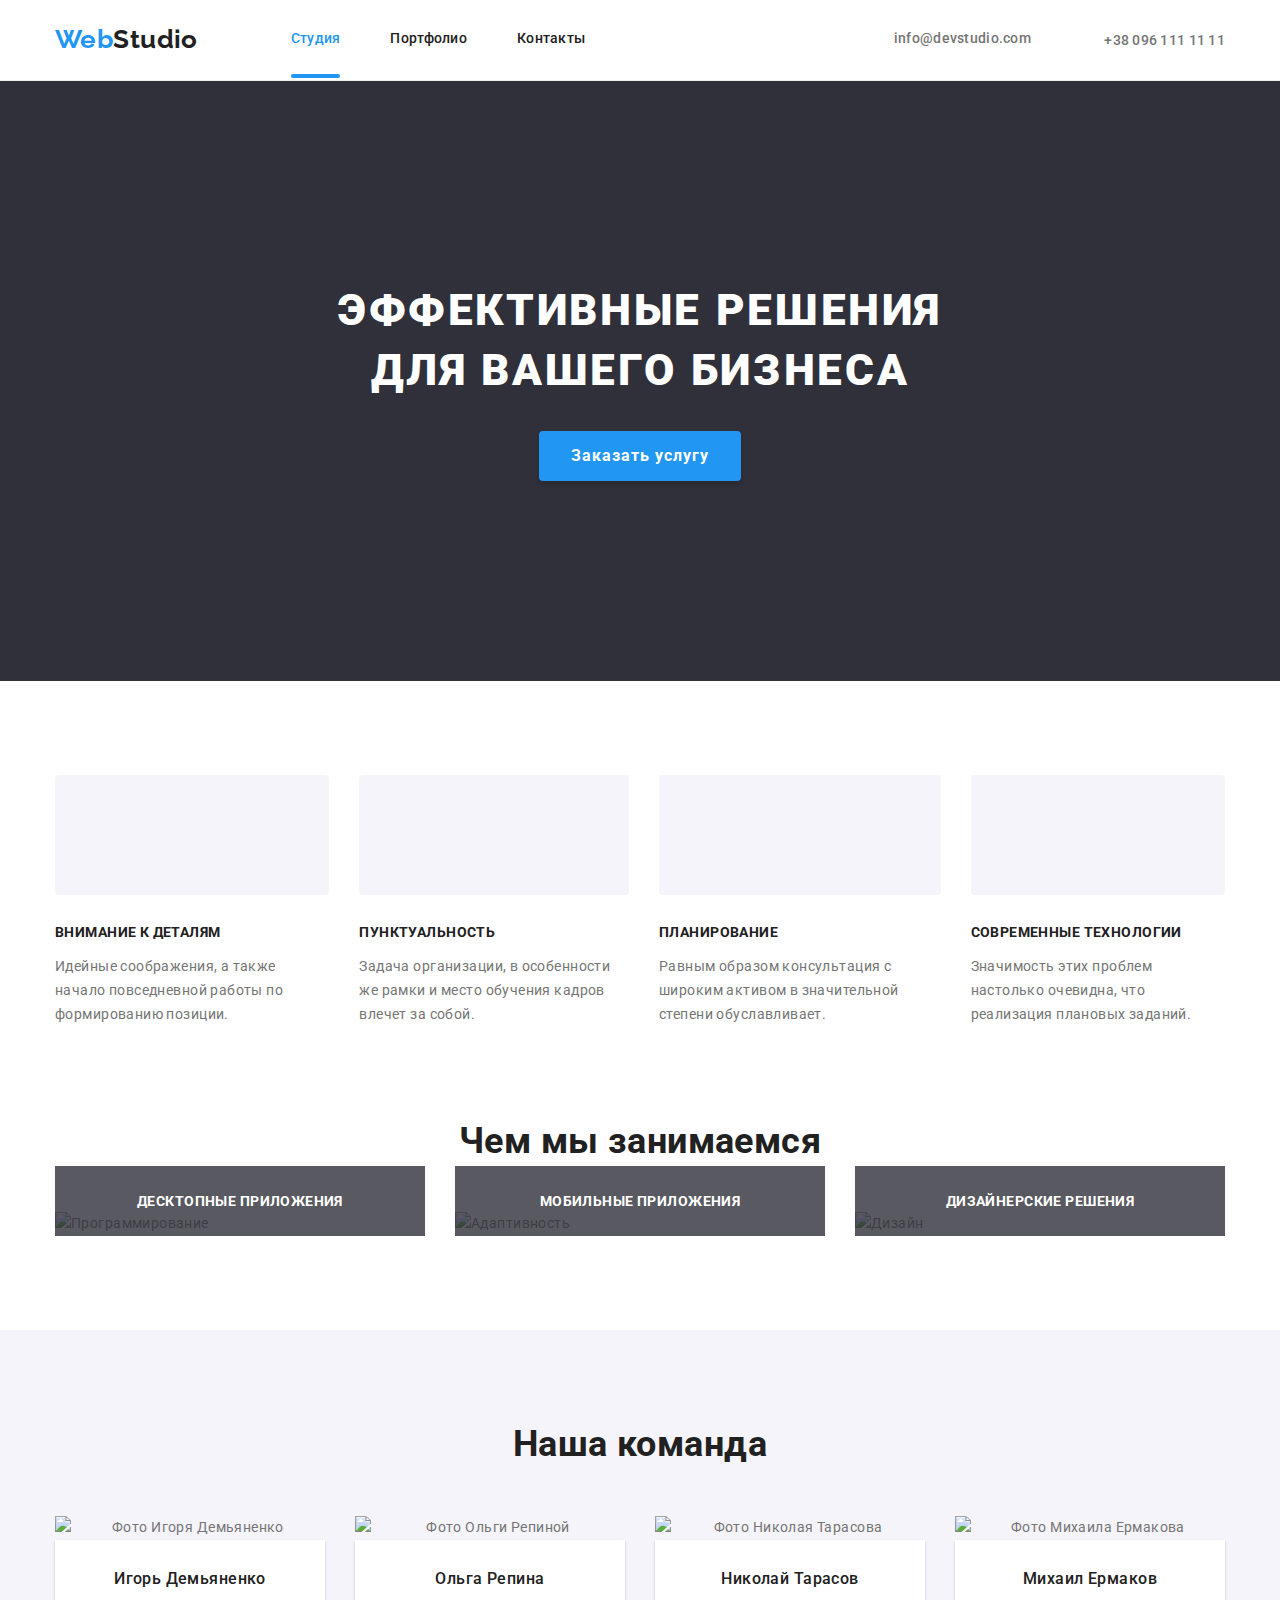
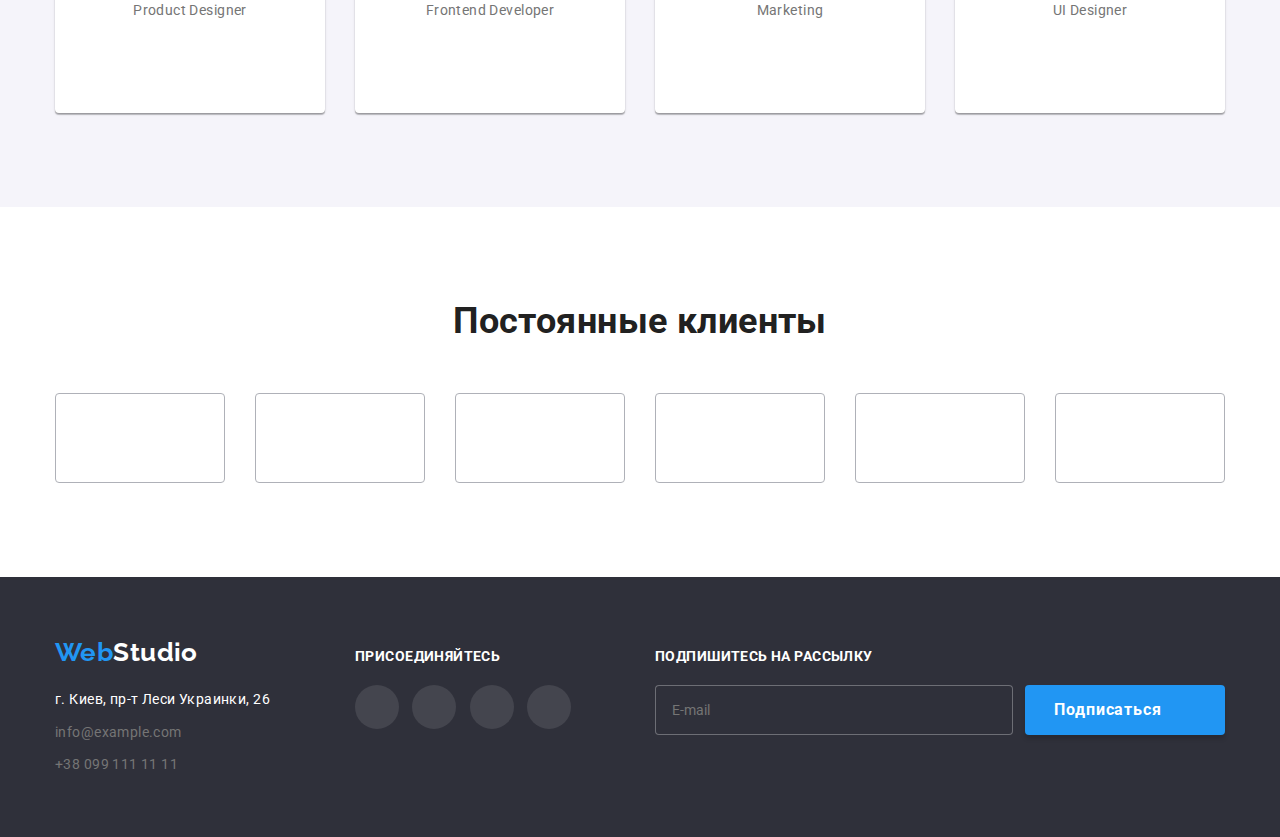
==== index.html @ 16c2816e "Чистит маржин особенностей" ====
<!DOCTYPE html>
<html lang="ru">
<head>
    <meta charset="UTF-8">
    <meta http-equiv="X-UA-Compatible" content="IE=edge">
    <meta name="viewport" content="width=device-width, initial-scale=1.0">
    <link rel="preconnect" href="https://fonts.gstatic.com">
    <link href="https://fonts.googleapis.com/css2?family=Raleway:wght@700&family=Roboto:wght@400;500;700;900&display=swap"
        rel="stylesheet">
    <link rel="stylesheet" href="https://cdnjs.cloudflare.com/ajax/libs/modern-normalize/0.2.0/modern-normalize.css">
    <link rel="stylesheet" href="./css/main.min.css">
    <title>WebStudio</title>
</head>
<body>
    <header class="header">
        <div class="container header__container">
            <nav class="navigation">
                <a class="logo header__logo" href="./index.html" lang="en">Web<span class="header__logo--black">Studio</span></a>
                
                <ul class="list menu">
                    <li class="menu__item"><a class="link menu__link  menu__link--current" href="./index.html">Студия</a></li>
                    <li class="menu__item"><a class="link menu__link" href="./portfolio.html">Портфолио</a></li>
                    <li class="menu__item"><a class="link menu__link" href="">Контакты</a></li>
                </ul>
            </nav>
                <ul class="list contacts">
                    <li class="contacts__item"><a class="link" href="mailto:info@devstudio.com">
                        <svg class="contacts__icon" width="16px" height="12px">
                            <use href="./images/sprite.svg#icon-envelope"></use>
                        </svg>
                        info@devstudio.com</a> </li>
                    <li class="contacts__item"><a class="link" href="tel:+380961111111">
                        <svg class="contacts__icon" width="10px" height="16px">
                            <use href="./images/sprite.svg#icon-smartphone"></use>
                        </svg>
                        +38 096 111 11 11</a></li>
                </ul>
        </div>
    </header>
    <main>
            <section class="hero">
                <div class="container">
                    <div class="hero__content">
                <h1 class="hero__title">Эффективные решения для вашего бизнеса</h1>
                <button class="accent-button" type="button" data-modal-open>Заказать услугу</button>
            </div>
            </div>
            </section>
            <section class="section">
                <div class="container">
                <h2 class="visually-hidden">Особенности</h2>
                <ul class="list feature">
                    <li class="feature__item feature__item--antenna">
                        <h3 class="feature__title">Внимание к деталям</h3>
                        <p class="feature__text">Идейные соображения, а также начало повседневной работы по формированию позиции.</p>
                    </li>
                    <li class="feature__item feature__item--clock">
                        <h3 class="feature__title">Пунктуальность</h3>
                        <p class="feature__text">Задача организации, в особенности же рамки и место обучения кадров влечет за собой.</p>
                    </li>
                    <li class="feature__item feature__item--diagram">
                        <h3 class="feature__title">Планирование</h3>
                        <p class="feature__text">Равным образом консультация с широким активом в значительной степени обуславливает.</p>
                    </li>
                    <li class="feature__item feature__item--astronaut">
                        <h3 class="feature__title">Современные технологии</h3>
                        <p class="feature__text">Значимость этих проблем настолько очевидна, что реализация плановых заданий.</p>
                    </li>
                </ul>
            </div>
            </section>
        
        <section class="section about-section"> 
            <div class="container">  
            <h2 class="section__title">Чем мы занимаемся</h2>
            <ul class="list about">
                <li class="about__item"><img src="./images/box1.jpg" alt="Программирование" width="370">
                <p class="about__description">десктопные приложения</p>
                </li>
                <li class="about__item"><img src="./images/box2.jpg" alt="Адаптивность" width="370">
                <p class="about__description">мобильные приложения</p>
                </li>
                <li class="about__item"><img src="./images/box3.jpg" alt="Дизайн" width="370">
                <p class="about__description">дизайнерские решения</p>
                </li>
            </ul>
        </div>
        </section>

        <section class="section team-section">
            <div class="container">
            <h2 class="section__title">Наша команда</h2>
            <ul class="list card-set">
                <li class="card-set__item">
                    <img src="./images/team/team1.jpg" alt="Фото Игоря Демьяненко" width="270">
                    <div class="teammate">
                        <h3 class="teammate__name">Игорь Демьяненко</h3>
                        <p class="teammate__pos" lang="en">Product Designer</p>
                        <ul class="list team-social">
                            <li class="team-social__item"><a class="team-social__link" href="" target="_blank" rel="noopener noreferrer">
                                    <svg class="team-social__icon">
                                        <use href="./images/sprite.svg#icon-instagram"></use>
                                    </svg>
                                </a></li>
                            <li class="team-social__item"><a class="team-social__link" href="" target="_blank" rel="noopener noreferrer">
                                    <svg class="team-social__icon">
                                        <use href="./images/sprite.svg#icon-twitter"></use>
                                    </svg>
                                </a></li>
                            <li class="team-social__item"><a class="team-social__link" href="" target="_blank" rel="noopener noreferrer">
                                    <svg class="team-social__icon">
                                        <use href="./images/sprite.svg#icon-facebook"></use>
                                    </svg>
                                </a></li>
                            <li class="team-social__item"><a class="team-social__link" href="" target="_blank" rel="noopener noreferrer">
                                    <svg class="team-social__icon">
                                        <use href="./images/sprite.svg#icon-linkedin"></use>
                                    </svg>
                                </a></li>
                        </ul>
                    </div>
                    
                
                </li>
                <li class="card-set__item">
                    <img src="./images/team/team2.jpg" alt="Фото Ольги Репиной" width="270">
                    <div class="teammate">
                        
                        <h3 class="teammate__name">Ольга Репина</h3>
                        <p class="teammate__pos" lang="en">Frontend Developer</p>
                        <ul class="list team-social">
                            <li class="team-social__item"><a class="team-social__link" href="" target="_blank" rel="noopener noreferrer">
                                    <svg class="team-social__icon">
                                        <use href="./images/sprite.svg#icon-instagram"></use>
                                    </svg>
                                </a></li>
                            <li class="team-social__item"><a class="team-social__link" href="" target="_blank" rel="noopener noreferrer">
                                    <svg class="team-social__icon">
                                        <use href="./images/sprite.svg#icon-twitter"></use>
                                    </svg>
                                </a></li>
                            <li class="team-social__item"><a class="team-social__link" href="" target="_blank" rel="noopener noreferrer">
                                    <svg class="team-social__icon">
                                        <use href="./images/sprite.svg#icon-facebook"></use>
                                    </svg>
                                </a></li>
                            <li class="team-social__item"><a class="team-social__link" href="" target="_blank" rel="noopener noreferrer">
                                    <svg class="team-social__icon">
                                        <use href="./images/sprite.svg#icon-linkedin"></use>
                                    </svg>
                                </a></li>
                        </ul>
                    </div>
                    
                </li>
                <li class="card-set__item">
                    <img src="./images/team/team3.jpg" alt="Фото Николая Тарасова" width="270">
                    <div class="teammate">
                        
                        <h3 class="teammate__name">Николай Тарасов</h3>
                        <p class="teammate__pos" lang="en">Marketing</p>
                        <ul class="list team-social">
                            <li class="team-social__item"><a class="team-social__link" href="" target="_blank" rel="noopener noreferrer">
                                    <svg class="team-social__icon">
                                        <use href="./images/sprite.svg#icon-instagram"></use>
                                    </svg>
                                </a></li>
                            <li class="team-social__item"><a class="team-social__link" href="" target="_blank" rel="noopener noreferrer">
                                    <svg class="team-social__icon">
                                        <use href="./images/sprite.svg#icon-twitter"></use>
                                    </svg>
                                </a></li>
                            <li class="team-social__item"><a class="team-social__link" href="" target="_blank" rel="noopener noreferrer">
                                    <svg class="team-social__icon">
                                        <use href="./images/sprite.svg#icon-facebook"></use>
                                    </svg>
                                </a></li>
                            <li class="team-social__item"><a class="team-social__link" href="" target="_blank" rel="noopener noreferrer">
                                    <svg class="team-social__icon">
                                        <use href="./images/sprite.svg#icon-linkedin"></use>
                                    </svg>
                                </a></li>
                        </ul>
                    </div>
                    
                </li>
                <li class="card-set__item">
                    <img src="./images/team/team4.jpg" alt="Фото Михаила Ермакова" width="270">
                    <div class="teammate">
                        
                        <h3 class="teammate__name">Михаил Ермаков</h3>
                        <p class="teammate__pos" lang="en">UI Designer</p>
                        <ul class="list team-social">
                            <li class="team-social__item"><a class="team-social__link" href="" target="_blank" rel="noopener noreferrer">
                                    <svg class="team-social__icon">
                                        <use href="./images/sprite.svg#icon-instagram"></use>
                                    </svg>
                                </a></li>
                            <li class="team-social__item"><a class="team-social__link" href="" target="_blank" rel="noopener noreferrer">
                                    <svg class="team-social__icon">
                                        <use href="./images/sprite.svg#icon-twitter"></use>
                                    </svg>
                                </a></li>
                            <li class="team-social__item"><a class="team-social__link" href="" target="_blank" rel="noopener noreferrer">
                                    <svg class="team-social__icon">
                                        <use href="./images/sprite.svg#icon-facebook"></use>
                                    </svg>
                                </a></li>
                            <li class="team-social__item"><a class="team-social__link" href="" target="_blank" rel="noopener noreferrer">
                                    <svg class="team-social__icon">
                                        <use href="./images/sprite.svg#icon-linkedin"></use>
                                    </svg>
                                </a></li>
                        </ul>
                    </div>
                    
                </li>
            </ul>
        </div>
        </section>
        <section class="section">
            <div class="container">
                <h2 class="section__title">Постоянные клиенты</h2>
                <ul class="list company-icons">
                    <li class="company-icons__item">
                        <a href="" class="company-icons__link" target="_blank" rel="noopener noreferrer">
                            <svg class="company-icons__icon"  width="44px" height="49px">
                                <use href="./images/sprite.svg#icon-logo1"></use>
                            </svg>
                        </a>
                    </li>
                    <li class="company-icons__item">
                        <a href="" class="company-icons__link"  target="_blank" rel="noopener noreferrer">
                            <svg class="company-icons__icon" width="40px" height="52px">
                                <use href="./images/sprite.svg#icon-logo2"></use>
                            </svg>
                        </a>
                    </li>
                    <li class="company-icons__item">
                        <a href="" class="company-icons__link" target="_blank" rel="noopener noreferrer">
                            <svg class="company-icons__icon" width="41px" height="43px">
                                <use href="./images/sprite.svg#icon-logo3"></use>
                            </svg>
                        </a>
                    </li>
                    <li class="company-icons__item">
                        <a href="" class="company-icons__link" target="_blank" rel="noopener noreferrer">
                            <svg class="company-icons__icon" width="80px" height="42px">
                                <use href="./images/sprite.svg#icon-logo4"></use>
                            </svg>
                        </a>
                    </li>
                    <li class="company-icons__item">
                        <a href="" class="company-icons__link" target="_blank" rel="noopener noreferrer">
                            <svg class="company-icons__icon" width="59px" height="47px">
                                <use href="./images/sprite.svg#icon-logo5"></use>
                            </svg>
                        </a>
                    </li>
                    <li class="company-icons__item">
                        <a href="" class="company-icons__link" target="_blank" rel="noopener noreferrer">
                            <svg class="company-icons__icon" width="88px" height="45px">
                                <use href="./images/sprite.svg#icon-logo6"></use>
                            </svg>
                        </a>
                    </li>
                </ul>
            </div>
        </section>
    </main>
    <footer class="footer">
        <div class="container footer__container">
            <div class="address-container">
                <a class="logo address__logo" href="./index.html" lang="en">Web<span class="address__logo--white">Studio</span></a>
                 <address>
                    <ul class="list address">
                        <li class="address__item"><a class="link address__link--recolor" href="https://goo.gl/maps/52r2wXkoVwyXpcv99" target="_blank" rel="noopener noreferrer">г. Киев, пр-т Леси Украинки, 26</a></li>
                        <li class="address__item"><a class="link" href="mailto:info@example.com">info@example.com</a></li>
                        <li class="address__item"><a class="link" href="tel:+380991111111">+38 099 111 11 11</a></li>
                     </ul>
                </address>
            </div>
            <div class="social-container">
                <strong class="footer__strong">присоединяйтесь</strong>
                    <ul class="list social">
                        <li class="social__item"><a class="link social__link" href="" target="_blank" rel="noopener noreferrer">
                            <svg class="social__icon" width="20px" height="20px">
                                <use href="./images/sprite.svg#icon-instagram"></use>
                            </svg>
                        </a></li>
                        <li class="social__item"><a class="link social__link" href="" target="_blank" rel="noopener noreferrer">
                            <svg class="social__icon" width="20px" height="20px">
                                <use href="./images/sprite.svg#icon-twitter"></use>
                            </svg>
                        </a></li>
                        <li class="social__item"><a class="link social__link" href="" target="_blank" rel="noopener noreferrer">
                            <svg class="social__icon" width="20px" height="20px">
                                <use href="./images/sprite.svg#icon-facebook"></use>
                            </svg>
                        </a></li>
                        <li class="social__item"><a class="link social__link" href="" target="_blank" rel="noopener noreferrer">
                            <svg class="social__icon" width="20px" height="20px">
                                <use href="./images/sprite.svg#icon-linkedin"></use>
                            </svg>
                        </a></li>
                    </ul>
            </div>
            <div class="form-container">
                <strong class="footer__strong">Подпишитесь на рассылку</strong>
                <form class="footer-form">
                <input class="footer-form__input" type="email" placeholder="E-mail">
                <button type="submit" class="accent-button footer-form__button">Подписаться
                    <svg class="footer-form__icon" width="24px" height="24px">
                        <use href="./images/sprite.svg#icon-send"></use>
                    </svg>
                </button>
            </form>
            </div>
        </div>
    </footer>
    <div class="backdrop is-hidden" data-modal>
        <div class="modal">
        <button class="modal__btn-close" type="button" data-modal-close>
            <svg width="11px" height="11px">
                <use href="./images/sprite.svg#icon-close-modal"></use>
            </svg>
        </button>

        <h2 class="modal__title">Оставьте свои данные, мы вам перезвоним</h2>
        
        <form class="modal-form">
            <label class="modal-form__label" for="user-name">Имя</label>
            <div class="form-field">
            <input class="form-field__input" type="text" id="user-name" autocomplete="off">
            <svg class="form-field__icon">
                <use href="./images/sprite.svg#icon-input-name"></use>
            </svg>
            </div>

            <label class="modal-form__label" for="user-phone">Телефон</label>
            <div class="form-field">
                <input class="form-field__input" type="tel" id="user-phone" autocomplete="off">
                <svg class="form-field__icon">
                    <use href="./images/sprite.svg#icon-input-tel"></use>
                </svg>
            </div>

            <label class="modal-form__label" for="user-email">Почта</label>
            <div class="form-field">
                <input class="form-field__input" type="email" id="user-email" autocomplete="off">
                <svg class="form-field__icon">
                    <use href="./images/sprite.svg#icon-input-email"></use>
                </svg>
            </div>
            
            <label class="modal-form__label" for="comment">Комментарий</label>
            <textarea class="modal-form__comment" name="comment" id="comment" cols="50" rows="6" placeholder="Введите текст"></textarea>
           
            <label class="modal-form__checkbox-label" for="checkbox">
            <input class="modal-form__checkbox-input" type="checkbox" name="privacy" id="checkbox">
            <span class="modal-form__check-icon"></span>
            <span class="modal-form__text">Соглашаюсь с рассылкой и принимаю </span>
            <a class="modal-form__privacy" href="">Условия договора</a>
            </label>
            <button class="accent-button modal-button" type="submit">Отправить</button>
        </form>

        </div>
    </div>
    <script src="./js/modal.js"></script>
</body>
</html>
---- css/main.min.css ----
:root{--main-text-color: #757575;--black-text-color: #212121;--white-text-color: #ffffff;--accent-color: #2196f3;--gray-bgc: #f5f4fa;--dark-bgc: #2f303a;--link-icon: #afb1b8;--duration: 250ms;--cubic: cubic-bezier(0.4, 0, 0.2, 1)}.menu__item:not(:last-child),.contacts__item:not(:last-child){margin-right:50px}.menu__item,.contacts__item{font-weight:500;font-size:14px;line-height:1.14;letter-spacing:0.02em}html{box-sizing:border-box}*,*::after,*::before{box-sizing:inherit}body{font-family:'Roboto', sans-serif;font-size:14px;line-height:1.71;letter-spacing:0.03em;color:var(--main-text-color)}address{font-style:normal}img{display:block;max-width:100%;height:auto}button{cursor:pointer;background-color:var(--gray-bgc);color:var(--black-text-color)}.link{text-decoration:none;color:inherit;transition:color var(--duration) var(--cubic)}.link:hover,.link:focus{color:var(--accent-color)}.list{list-style:none;padding-left:0px;margin-top:0;margin-bottom:0}.visually-hidden{position:absolute !important;clip:rect(1px 1px 1px 1px);clip:rect(1px, 1px, 1px, 1px);padding:0 !important;border:0 !important;height:1px !important;width:1px !important;overflow:hidden}.container{width:1200px;padding-left:15px;padding-right:15px;margin-left:auto;margin-right:auto}.accent-button{padding:10px 32px;box-shadow:0px 4px 4px rgba(0,0,0,0.15);border-radius:4px;font-weight:700;font-size:16px;line-height:1.87;text-align:center;letter-spacing:0.06em;background-color:var(--accent-color);color:var(--white-text-color);border:none}.logo{font-family:Raleway;font-weight:700;font-size:26px;line-height:1.19;text-decoration:none;color:var(--accent-color)}.navigation{display:flex;align-items:center;margin-right:auto}.menu{display:inline-flex}.menu__item{color:var(--black-text-color)}.menu__link{padding:32px 0}.menu__link--current{color:var(--accent-color);position:relative}.menu__link--current::after{content:'';position:absolute;display:block;height:4px;width:100%;background-color:var(--accent-color);border-radius:2px;left:0;bottom:0}.contacts{display:flex;justify-content:end;align-items:center}.contacts__icon{margin-right:10px;fill:currentColor}.contacts__item{color:var(--main-text-color)}.address-container{width:calc(100% / 4 - 15px);margin-right:30px}.address__logo{display:inline-block;margin-bottom:20px}.address__logo--white{color:var(--white-text-color)}.address__link--recolor{color:var(--white-text-color)}.address__item:not(:last-child){margin-bottom:9px}.social-container{width:calc(100% / 4 - 15px);margin-right:30px}.social__item{display:inline-block}.social__item+.social__item{margin-left:10px}.social__link{display:inline-flex;justify-content:center;align-items:center;width:44px;height:44px;background:rgba(255,255,255,0.1);border-radius:50%;transition:background-color var(--duration) var(--cubic)}.social__link:hover,.social__link:focus{background-color:var(--accent-color)}.social__icon{width:20px;height:20px;fill:var(--white-text-color)}.form-container{width:calc(50% - 15px)}.footer-form{display:flex}.footer-form__input{width:358px;padding:15px 16px;margin-right:12px;background-color:#2f303a;border:1px solid rgba(255,255,255,0.3);border-radius:4px;color:var(--white-text-color);transition:border-color var(--duration) var(--cubic),outline-color var(--duration) var(--cubic)}.footer-form__input:focus{border-color:var(--accent-color);outline-color:var(--accent-color)}.footer-form__button{display:flex;justify-content:center;align-items:center;width:200px;height:50px;padding:0}.footer-form__icon{width:24px;height:24px;fill:var(--white-text-color);margin-left:10px}.backdrop{position:fixed;background-color:rgba(0,0,0,0.2);left:0;top:0;width:100%;height:100%;opacity:1;transition:opacity var(--duration) var(--cubic)}.backdrop.is-hidden .modal{transform:translate(-50%, -50%) scale(1.1)}.is-hidden{opacity:0;pointer-events:none}.modal{display:flex;flex-direction:column;position:absolute;top:50%;left:50%;width:100%;max-width:528px;min-height:581px;background-color:var(--white-text-color);border-radius:4px;box-shadow:0px 1px 3px rgba(0,0,0,0.12),0px 1px 1px rgba(0,0,0,0.14),0px 2px 1px rgba(0,0,0,0.2);padding:40px;transform:translate(-50%, -50%) scale(1);transition:transform var(--duration) var(--cubic)}.modal__btn-close{position:absolute;top:8px;right:8px;display:flex;justify-content:center;align-items:center;width:30px;height:30px;border:1px solid rgba(0,0,0,0.1);border-radius:50%;background-color:var(--white-text-color)}.modal__title{margin-top:0;margin-bottom:12px;font-weight:700;font-size:20px;line-height:1.15;text-align:center;color:var(--black-text-color)}.modal-form{display:flex;flex-direction:column}.modal-form__label{display:block;margin-bottom:4px}.form-field{position:relative;margin-bottom:10px}.form-field__input{width:100%;padding-top:11px;padding-bottom:11px;padding-left:35px;border:1px solid rgba(33,33,33,0.2);border-radius:4px;transition:border-color var(--duration) var(--cubic),outline-color var(--duration) var(--cubic)}.form-field__input:focus{outline-color:var(--accent-color);border-color:var(--accent-color)}.form-field__input:focus+.form-field__icon{fill:var(--accent-color)}.form-field__icon{position:absolute;left:12px;top:50%;transform:translateY(-50%);width:18px;height:18px;transition:fill var(--duration) var(--cubic)}.modal-form__comment{margin-bottom:20px;padding:12px 16px;width:100%;border:1px solid rgba(33,33,33,0.2);border-radius:4px;resize:none}.modal-form__comment:focus{outline-color:var(--accent-color);border-color:var(--accent-color);transition:border-color var(--duration) var(--cubic),outline-color var(--duration) var(--cubic)}.modal-form__checkbox-label{display:flex;align-items:center;justify-content:center;margin-bottom:30px}.modal-form__checkbox-label:focus ~ .modal-form__check-icon{outline-color:var(--accent-color);border-color:var(--accent-color)}.modal-form__check-icon{display:inline-block;width:16px;height:15px;border:2px solid var(--black-text-color);border-radius:4px}.modal-form__checkbox-input{position:absolute !important;clip:rect(1px 1px 1px 1px);clip:rect(1px, 1px, 1px, 1px);padding:0 !important;border:0 !important;height:1px !important;width:1px !important;overflow:hidden}.modal-form__checkbox-input:checked+.modal-form__check-icon{background-color:var(--accent-color);background-image:url(../images/check.svg);background-origin:border-box;border-color:var(--accent-color);background-size:contain}.modal-form__check-icon{display:inline-block;margin-right:7px}.modal-form__checkbox-input:focus+.modal-form__check-icon{outline-color:var(--accent-color);border-color:var(--accent-color)}.modal-form__text{margin-right:5px}.modal-form__privacy{color:var(--accent-color)}.modal-button{align-self:center;width:200px;height:50px}.filter{display:flex;margin-bottom:50px;list-style:none;justify-content:center}.filter__item:not(:last-child){margin-right:8px}.filter-button{padding:6px 22px;border-radius:4px;border:none;font-weight:500;font-size:16px;line-height:1.62;text-align:center;color:var(--black-text-color);transition:box-shadow var(--duration) var(--cubic),color var(--duration) var(--cubic),background-color var(--duration) var(--cubic)}.filter-button:hover,.filter-button:focus{background-color:var(--accent-color);color:var(--white-text-color);border:none;box-shadow:0px 3px 1px rgba(0,0,0,0.1),0px 1px 2px rgba(0,0,0,0.08),0px 2px 2px rgba(0,0,0,0.12)}.section{padding-top:94px;padding-bottom:94px}.section__title{margin-top:0px;margin-bottom:50px;font-weight:700;font-size:36px;line-height:1.16;text-align:center;color:var(--black-text-color)}.header{display:flex;padding-top:24px;padding-bottom:25px;border-bottom:1px solid #ececec}.header__container{display:flex;align-items:center}.header__logo{margin-right:93px}.header__logo--black{color:var(--black-text-color)}.hero{padding-top:200px;padding-bottom:200px;margin-left:auto;margin-right:auto;max-width:1600px;height:600px;background-color:var(--dark-bgc);background-image:linear-gradient(to top, rgba(47,48,58,0.4), rgba(47,48,58,0.4)),url(../images/bg-hero.jpg);background-repeat:no-repeat;background-size:cover;text-align:center}.hero__content{margin-left:auto;margin-right:auto;width:calc(100% / 12 * 6.5)}.hero__title{margin-top:0;margin-bottom:30px;font-weight:900;font-size:44px;line-height:1.36;text-align:center;letter-spacing:0.06em;text-transform:uppercase;color:var(--white-text-color)}.feature{display:flex}.feature__item{width:calc(100% / 4 - 90)}.feature__item:not(:last-child){margin-right:30px}.feature__item::before{content:'';display:block;height:120px;background-color:var(--gray-bgc);background-size:70px;background-repeat:no-repeat;background-position:center;margin-bottom:30px;border-radius:4px}.feature__title{margin-top:0px;margin-bottom:10px;font-weight:700;font-size:14px;line-height:1.14;text-transform:uppercase;color:var(--black-text-color)}.feature__text{margin-bottom:0}.feature__item--antenna::before{background-image:url(../images/features/antenna.svg)}.feature__item--clock::before{background-image:url(../images/features/clock.svg)}.feature__item--diagram::before{background-image:url(../images/features/diagram.svg)}.feature__item--astronaut::before{background-image:url(../images/features/astronaut.svg)}.about-section{padding-top:0}.about{display:flex}.about__item{position:relative;width:calc(100% / 3 - 15px)}.about__item:not(:last-child){margin-right:30px}.about__description{margin:0;position:absolute;display:flex;width:370px;height:70px;bottom:0;left:0;justify-content:center;align-items:center;background-color:rgba(47,48,58,0.8);font-weight:700;line-height:1.17;color:var(--white-text-color);text-transform:uppercase}.team-section{text-align:center;background-color:var(--gray-bgc)}.card-set{display:flex}.card-set__item{width:calc(100% / 4 - 15px)}.card-set__item:not(:last-child){margin-right:30px}.teammate{padding-top:30px;padding-bottom:30px;background:#ffffff;box-shadow:0px 1px 3px rgba(0,0,0,0.12),0px 1px 1px rgba(0,0,0,0.14),0px 2px 1px rgba(0,0,0,0.2);border-radius:0px 0px 4px 4px}.teammate__name{margin-top:0;margin-bottom:10px;font-weight:500;font-size:16px;line-height:1.18;text-align:center;color:var(--black-text-color)}.teammate__pos{margin-top:0;margin-bottom:0}.team-social{display:inline-flex;margin-top:16px}.team-social__item+.team-social__item{margin-left:10px}.team-social__link{display:flex;justify-content:center;align-items:center;width:44px;height:44px;background-color:var(--white-text-color);border-radius:50%;transition:background-color var(--duration) var(--cubic)}.team-social__link:hover,.team-social__link:focus{background-color:var(--accent-color)}.team-social__icon{width:20px;height:20px;fill:var(--link-icon);transition:fill var(--duration) var(--cubic)}.team-social__link:hover .team-social__icon,.team-social__link:focus .team-social__icon{fill:var(--white-text-color)}.company-icons{display:flex;width:calc(100% / 6 - 15px)}.company-icons__item+.company-icons__item{margin-left:30px}.company-icons__link{display:inline-flex;justify-content:center;align-items:center;width:170px;height:90px;border:1px solid var(--link-icon);border-radius:4px;fill:var(--link-icon);transition:fill var(--duration) var(--cubic),border var(--duration) var(--cubic)}.company-icons__link:hover,.company-icons__link:focus{fill:var(--accent-color);border:1px solid var(--accent-color)}.footer{background-color:var(--dark-bgc);padding-top:60px;padding-bottom:60px}.footer__container{display:flex;align-items:baseline}.footer__strong{display:inline-flex;color:var(--white-text-color);font-weight:700;line-height:1.14;text-transform:uppercase;margin-bottom:20px}.project{display:flex;flex-wrap:wrap;margin-top:-30px;margin-left:-30px}.overlay{position:relative;width:370px;height:294px;overflow:hidden}.overlay__text{position:absolute;display:flex;top:0;left:0;margin:0;padding-left:24px;padding-right:24px;height:100%;background-color:rgba(33,150,243,0.9);justify-content:center;align-items:center;color:var(--white-text-color);font-size:18px;line-height:1.55;transform:translateY(100%);transition:transform var(--duration) var(--cubic)}.project__link:hover .overlay__text,.project__link:focus .overlay__text{transform:translateX(0)}.project__link{display:block;transition:box-shadow var(--duration) var(--cubic)}.project__item{margin-top:30px;margin-left:30px}.project__link:hover,.project__link:focus{box-shadow:0px 1px 1px rgba(0,0,0,0.12),0px 4px 4px rgba(0,0,0,0.06),1px 4px 6px rgba(0,0,0,0.16)}.project-description{padding:20px 24px;border:1px solid #eeeeee}.project-description__name{margin-top:0px;margin-bottom:10px;font-weight:700;font-size:18px;line-height:2;letter-spacing:0.06em;color:var(--black-text-color)}.project-description__filter-name{color:var(--main-text-color)}
/*# sourceMappingURL=main.min.css.map */
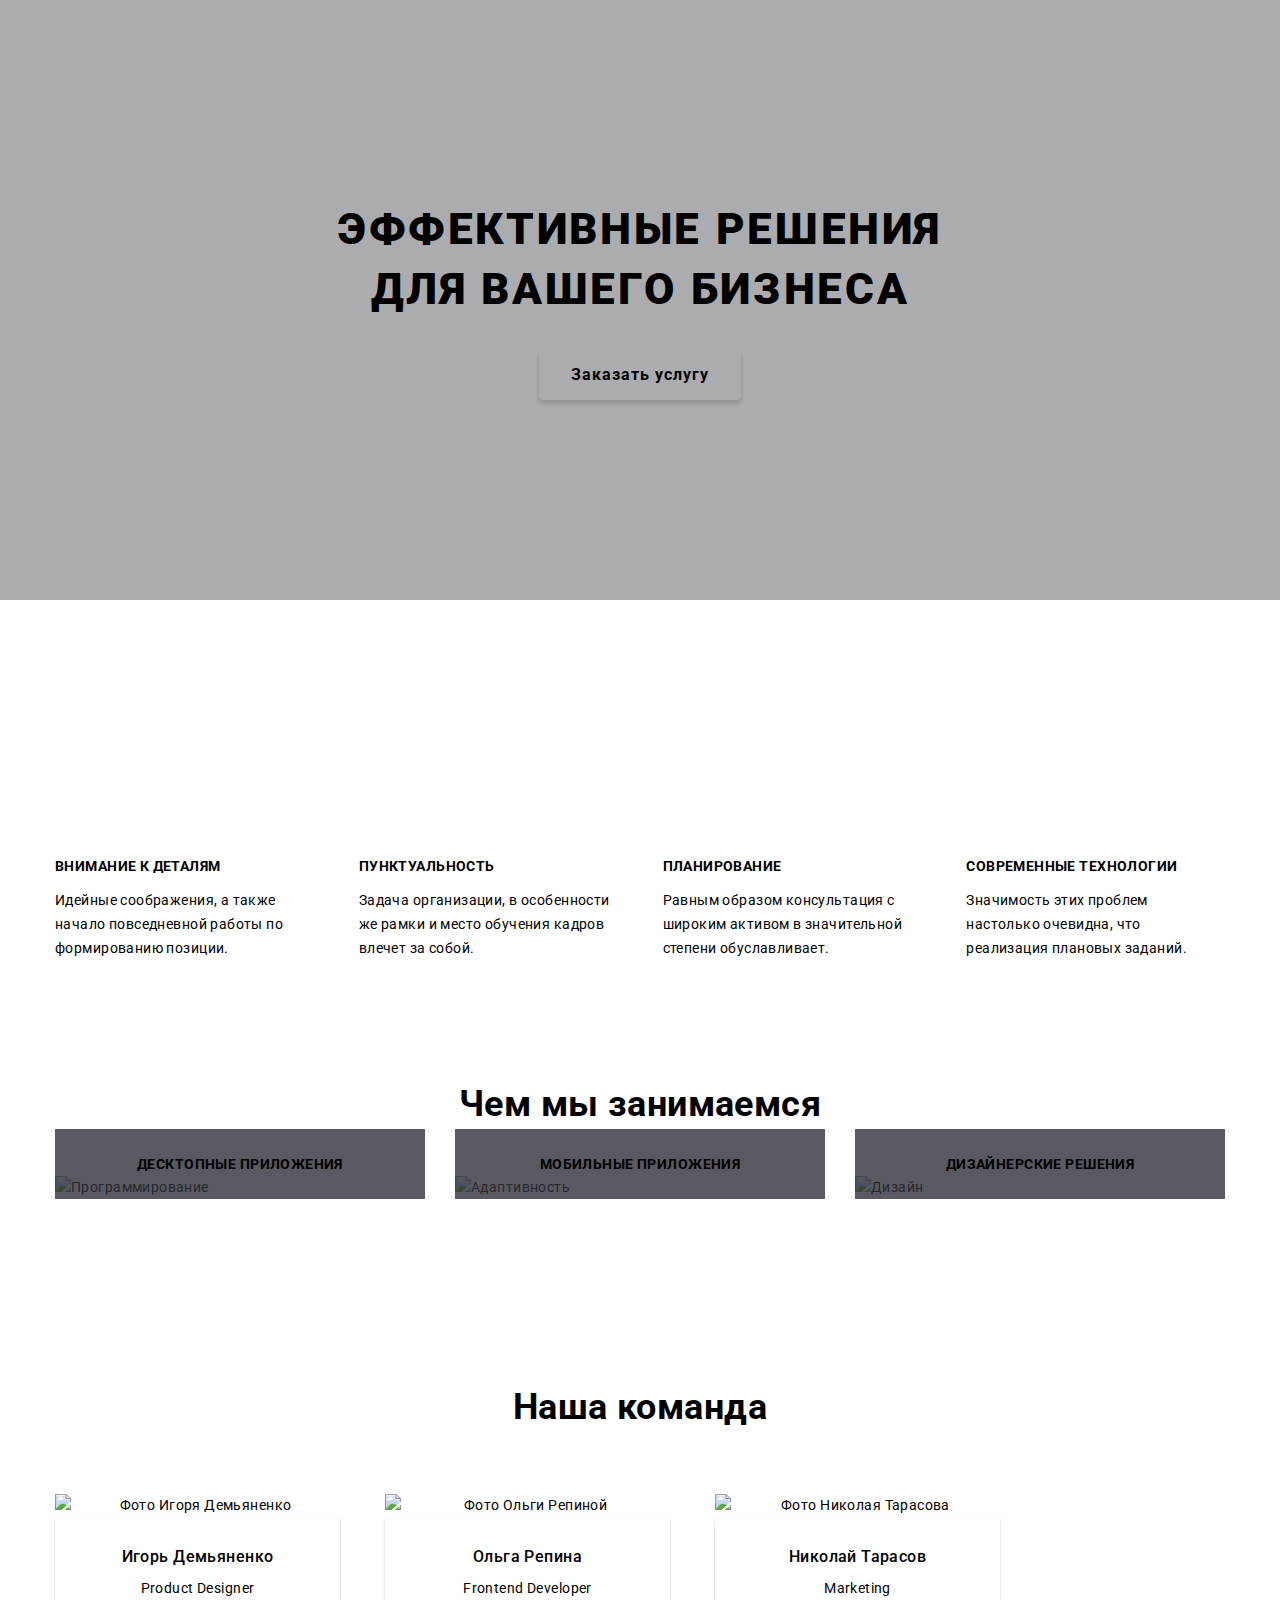
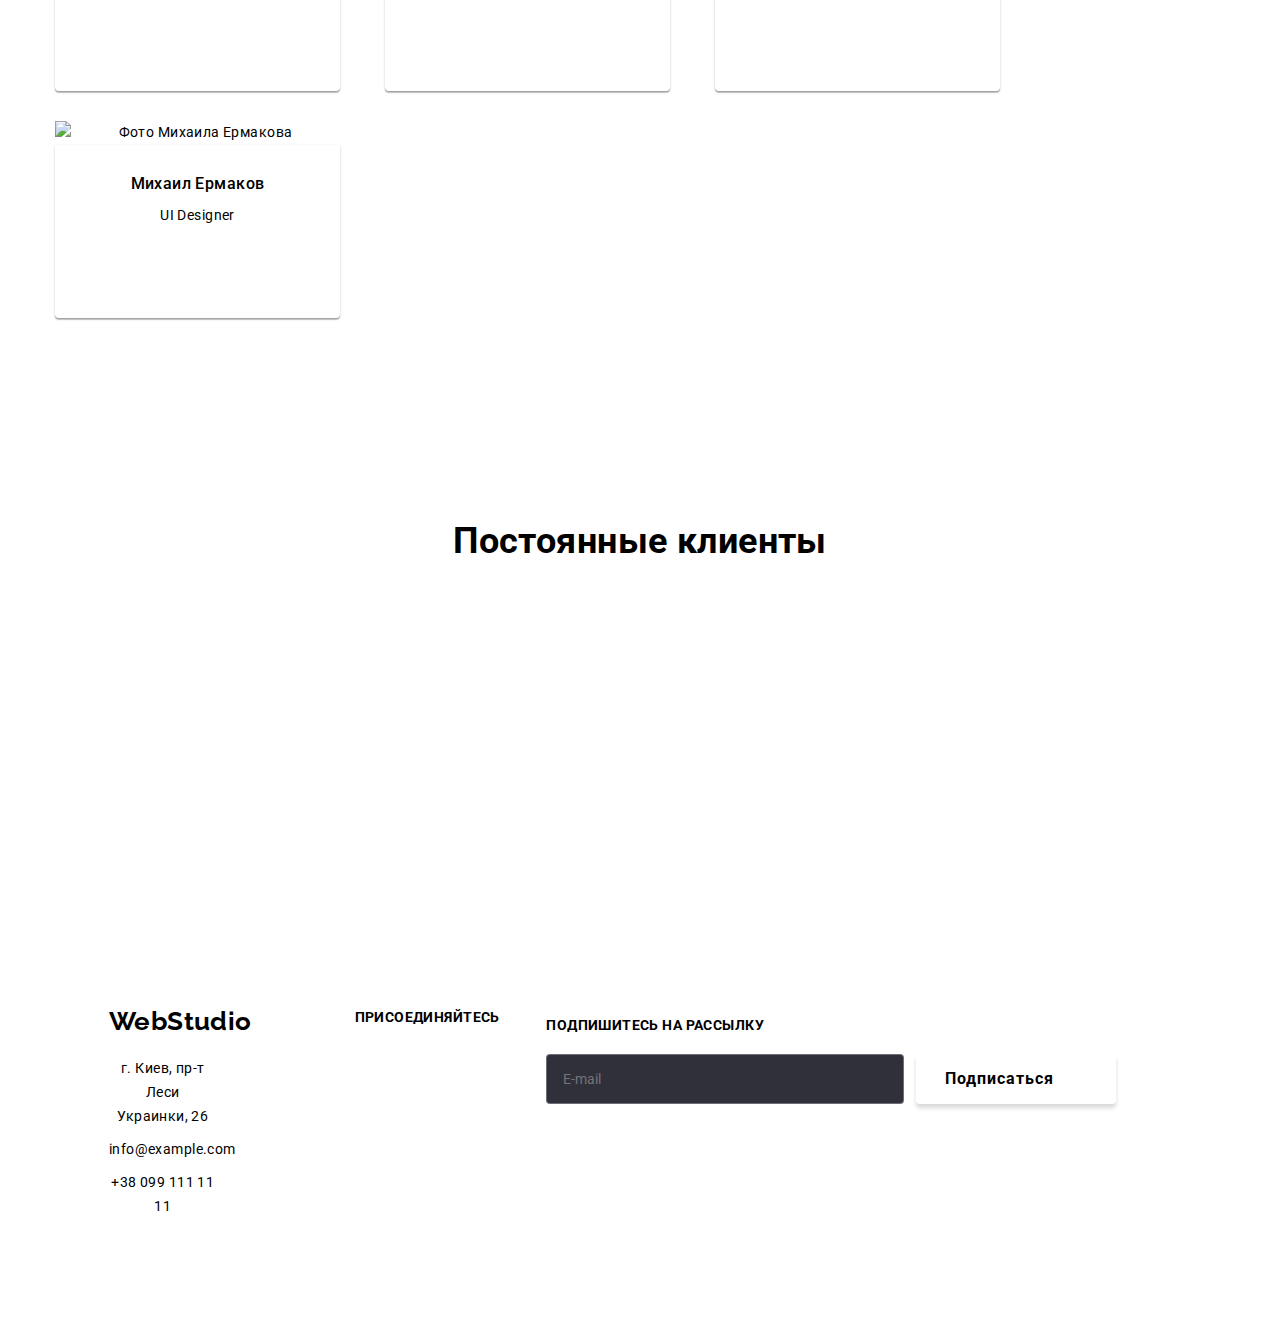
==== commit b66ffc9f: "чистит маржины" ====
--- a/index.html
+++ b/index.html
@@ -12,7 +12,7 @@
     <title>WebStudio</title>
 </head>
 <body>
-    <header class="header">
+    <!-- <header class="header">
         <div class="container header__container">
             <nav class="navigation">
                 <a class="logo header__logo" href="./index.html" lang="en">Web<span class="header__logo--black">Studio</span></a>
@@ -36,7 +36,7 @@
                         +38 096 111 11 11</a></li>
                 </ul>
         </div>
-    </header>
+    </header> -->
     <main>
             <section class="hero">
                 <div class="container">
@@ -52,19 +52,19 @@
                 <ul class="list feature">
                     <li class="feature__item feature__item--antenna">
                         <h3 class="feature__title">Внимание к деталям</h3>
-                        <p class="feature__text">Идейные соображения, а также начало повседневной работы по формированию позиции.</p>
+                        <p>Идейные соображения, а также начало повседневной работы по формированию позиции.</p>
                     </li>
                     <li class="feature__item feature__item--clock">
                         <h3 class="feature__title">Пунктуальность</h3>
-                        <p class="feature__text">Задача организации, в особенности же рамки и место обучения кадров влечет за собой.</p>
+                        <p>Задача организации, в особенности же рамки и место обучения кадров влечет за собой.</p>
                     </li>
                     <li class="feature__item feature__item--diagram">
                         <h3 class="feature__title">Планирование</h3>
-                        <p class="feature__text">Равным образом консультация с широким активом в значительной степени обуславливает.</p>
+                        <p>Равным образом консультация с широким активом в значительной степени обуславливает.</p>
                     </li>
                     <li class="feature__item feature__item--astronaut">
                         <h3 class="feature__title">Современные технологии</h3>
-                        <p class="feature__text">Значимость этих проблем настолько очевидна, что реализация плановых заданий.</p>
+                        <p>Значимость этих проблем настолько очевидна, что реализация плановых заданий.</p>
                     </li>
                 </ul>
             </div>
@@ -74,14 +74,32 @@
             <div class="container">  
             <h2 class="section__title">Чем мы занимаемся</h2>
             <ul class="list about">
-                <li class="about__item"><img src="./images/box1.jpg" alt="Программирование" width="370">
-                <p class="about__description">десктопные приложения</p>
-                </li>
-                <li class="about__item"><img src="./images/box2.jpg" alt="Адаптивность" width="370">
-                <p class="about__description">мобильные приложения</p>
-                </li>
-                <li class="about__item"><img src="./images/box3.jpg" alt="Дизайн" width="370">
-                <p class="about__description">дизайнерские решения</p>
+                <li class="about__item">
+                    <picture>
+                        <source srcset="./images/box1.jpg 1x, ./images/box1@2x.jpg 2x"
+                        media="(min-width: 1200px)"
+                        >
+                        <img src="./images/box1.jpg" alt="Программирование" width="370">
+                    </picture>
+                    <p class="about__description">десктопные приложения</p>
+                </li>
+                <li class="about__item">
+                    <picture>
+                        <source srcset="./images/box2.jpg 1x, ./images/box2@2x.jpg 2x"
+                        media="(min-width: 1200px)"
+                        >
+                        <img src="./images/box2.jpg" alt="Адаптивность" width="370">
+                    </picture>
+                    <p class="about__description">мобильные приложения</p>
+                </li>
+                <li class="about__item">
+                    <picture>
+                        <source srcset="./images/box3.jpg 1x, ./images/box3@2x.jpg 2x"
+                        media="(min-width: 1200px)"
+                        >
+                        <img src="./images/box3.jpg" alt="Дизайн" width="370">
+                    </picture>
+                    <p class="about__description">дизайнерские решения</p>
                 </li>
             </ul>
         </div>
@@ -92,7 +110,18 @@
             <h2 class="section__title">Наша команда</h2>
             <ul class="list card-set">
                 <li class="card-set__item">
-                    <img src="./images/team/team1.jpg" alt="Фото Игоря Демьяненко" width="270">
+                    <picture>
+                        <source srcset="./images/team/desctop/team1.jpg 1x, ./images/team/desctop/team1@2x.jpg 2x"
+                        media="(min-width: 1200px)"
+                        >
+                        <source srcset="./images/team/tablet/team1.jpg 1x, ./images/team/tablet/team1@2x.jpg 2x"
+                        media="(min-width: 768px)"
+                        >
+                        <source srcset="./images/team/mobile/team1.jpg 1x, ./images/team/mobile/team1@2x.jpg 2x"
+                        media="(max-width: 767px)">
+
+                    <img src="./images/team/desctop/team1.jpg" alt="Фото Игоря Демьяненко" width="450">
+                    </picture>
                     <div class="teammate">
                         <h3 class="teammate__name">Игорь Демьяненко</h3>
                         <p class="teammate__pos" lang="en">Product Designer</p>
@@ -123,9 +152,19 @@
                 
                 </li>
                 <li class="card-set__item">
-                    <img src="./images/team/team2.jpg" alt="Фото Ольги Репиной" width="270">
+                    <picture>
+                        <source srcset="./images/team/desctop/team2.jpg 1x, ./images/team/desctop/team2@2x.jpg 2x"
+                        media="(min-width: 1200px)"
+                        >
+                        <source srcset="./images/team/tablet/team2.jpg 1x, ./images/team/tablet/team2@2x.jpg 2x" 
+                        media="(min-width: 768px)"
+                        >
+                        <source srcset="./images/team/mobile/team2.jpg 1x, ./images/team/mobile/team2@2x.jpg 2x"
+                        media="(max-width: 767px)">
+
+                    <img src="./images/team/desctop/team2.jpg" alt="Фото Ольги Репиной" width="450">
+                    </picture>
                     <div class="teammate">
-                        
                         <h3 class="teammate__name">Ольга Репина</h3>
                         <p class="teammate__pos" lang="en">Frontend Developer</p>
                         <ul class="list team-social">
@@ -154,9 +193,19 @@
                     
                 </li>
                 <li class="card-set__item">
-                    <img src="./images/team/team3.jpg" alt="Фото Николая Тарасова" width="270">
-                    <div class="teammate">
-                        
+                   <picture>
+                       <source srcset="./images/team/desctop/team3.jpg 1x, ./images/team/desctop/team3@2x.jpg 2x"
+                       media="(min-width: 1200px)"
+                       >
+                       <source srcset="./images/team/tablet/team3.jpg 1x, ./images/team/tablet/team3@2x.jpg 2x"
+                       media="(min-width: 768px)"
+                       >
+                       <source srcset="./images/team/mobile/team3.jpg 1x, ./images/team/mobile/team3@2x.jpg 2x"
+                       media="(max-width: 767px)">
+
+                       <img src="./images/team/desctop/team3.jpg" alt="Фото Николая Тарасова" width="450">
+                    </picture>
+                    <div class="teammate"> 
                         <h3 class="teammate__name">Николай Тарасов</h3>
                         <p class="teammate__pos" lang="en">Marketing</p>
                         <ul class="list team-social">
@@ -185,9 +234,19 @@
                     
                 </li>
                 <li class="card-set__item">
-                    <img src="./images/team/team4.jpg" alt="Фото Михаила Ермакова" width="270">
-                    <div class="teammate">
-                        
+                    <picture>
+                        <source srcset="./images/team/desctop/team4.jpg 1x, ./images/team/desctop/team4@2x.jpg 2x"
+                        media="(min-width: 1200px)"
+                        >
+                        <source srcset="./images/team/tablet/team4.jpg 1x, ./images/team/tablet/team4@2x.jpg 2x"
+                        media="(min-width: 768px)"
+                        >
+                        <source srcset="./images/team/mobile/team4.jpg 1x, ./images/team/mobile/team4@2x.jpg 2x"
+                        media="(max-width: 767px)">
+
+                        <img src="./images/team/desctop/team4.jpg" alt="Фото Михаила Ермакова" width="450">
+                    </picture>
+                    <div class="teammate">    
                         <h3 class="teammate__name">Михаил Ермаков</h3>
                         <p class="teammate__pos" lang="en">UI Designer</p>
                         <ul class="list team-social">
@@ -270,41 +329,45 @@
     </main>
     <footer class="footer">
         <div class="container footer__container">
-            <div class="address-container">
+            <div class="footer__tablet-container">
+                <div class="address-container">
                 <a class="logo address__logo" href="./index.html" lang="en">Web<span class="address__logo--white">Studio</span></a>
-                 <address>
+                <address>
                     <ul class="list address">
-                        <li class="address__item"><a class="link address__link--recolor" href="https://goo.gl/maps/52r2wXkoVwyXpcv99" target="_blank" rel="noopener noreferrer">г. Киев, пр-т Леси Украинки, 26</a></li>
+                        <li class="address__item"><a class="link address__link--recolor"
+                                href="https://goo.gl/maps/52r2wXkoVwyXpcv99" target="_blank" rel="noopener noreferrer">г. Киев, пр-т
+                                Леси Украинки, 26</a></li>
                         <li class="address__item"><a class="link" href="mailto:info@example.com">info@example.com</a></li>
                         <li class="address__item"><a class="link" href="tel:+380991111111">+38 099 111 11 11</a></li>
-                     </ul>
+                    </ul>
                 </address>
             </div>
             <div class="social-container">
                 <strong class="footer__strong">присоединяйтесь</strong>
-                    <ul class="list social">
-                        <li class="social__item"><a class="link social__link" href="" target="_blank" rel="noopener noreferrer">
+                <ul class="list social">
+                    <li class="social__item"><a class="link social__link" href="" target="_blank" rel="noopener noreferrer">
                             <svg class="social__icon" width="20px" height="20px">
                                 <use href="./images/sprite.svg#icon-instagram"></use>
                             </svg>
                         </a></li>
-                        <li class="social__item"><a class="link social__link" href="" target="_blank" rel="noopener noreferrer">
+                    <li class="social__item"><a class="link social__link" href="" target="_blank" rel="noopener noreferrer">
                             <svg class="social__icon" width="20px" height="20px">
                                 <use href="./images/sprite.svg#icon-twitter"></use>
                             </svg>
                         </a></li>
-                        <li class="social__item"><a class="link social__link" href="" target="_blank" rel="noopener noreferrer">
+                    <li class="social__item"><a class="link social__link" href="" target="_blank" rel="noopener noreferrer">
                             <svg class="social__icon" width="20px" height="20px">
                                 <use href="./images/sprite.svg#icon-facebook"></use>
                             </svg>
                         </a></li>
-                        <li class="social__item"><a class="link social__link" href="" target="_blank" rel="noopener noreferrer">
+                    <li class="social__item"><a class="link social__link" href="" target="_blank" rel="noopener noreferrer">
                             <svg class="social__icon" width="20px" height="20px">
                                 <use href="./images/sprite.svg#icon-linkedin"></use>
                             </svg>
                         </a></li>
-                    </ul>
-            </div>
+                </ul>
+            </div>
+        </div>
             <div class="form-container">
                 <strong class="footer__strong">Подпишитесь на рассылку</strong>
                 <form class="footer-form">
--- a/css/main.min.css
+++ b/css/main.min.css
@@ -1,2 +1,6 @@
-:root{--main-text-color: #757575;--black-text-color: #212121;--white-text-color: #ffffff;--accent-color: #2196f3;--gray-bgc: #f5f4fa;--dark-bgc: #2f303a;--link-icon: #afb1b8;--duration: 250ms;--cubic: cubic-bezier(0.4, 0, 0.2, 1)}.menu__item:not(:last-child),.contacts__item:not(:last-child){margin-right:50px}.menu__item,.contacts__item{font-weight:500;font-size:14px;line-height:1.14;letter-spacing:0.02em}html{box-sizing:border-box}*,*::after,*::before{box-sizing:inherit}body{font-family:'Roboto', sans-serif;font-size:14px;line-height:1.71;letter-spacing:0.03em;color:var(--main-text-color)}address{font-style:normal}img{display:block;max-width:100%;height:auto}button{cursor:pointer;background-color:var(--gray-bgc);color:var(--black-text-color)}.link{text-decoration:none;color:inherit;transition:color var(--duration) var(--cubic)}.link:hover,.link:focus{color:var(--accent-color)}.list{list-style:none;padding-left:0px;margin-top:0;margin-bottom:0}.visually-hidden{position:absolute !important;clip:rect(1px 1px 1px 1px);clip:rect(1px, 1px, 1px, 1px);padding:0 !important;border:0 !important;height:1px !important;width:1px !important;overflow:hidden}.container{width:1200px;padding-left:15px;padding-right:15px;margin-left:auto;margin-right:auto}.accent-button{padding:10px 32px;box-shadow:0px 4px 4px rgba(0,0,0,0.15);border-radius:4px;font-weight:700;font-size:16px;line-height:1.87;text-align:center;letter-spacing:0.06em;background-color:var(--accent-color);color:var(--white-text-color);border:none}.logo{font-family:Raleway;font-weight:700;font-size:26px;line-height:1.19;text-decoration:none;color:var(--accent-color)}.navigation{display:flex;align-items:center;margin-right:auto}.menu{display:inline-flex}.menu__item{color:var(--black-text-color)}.menu__link{padding:32px 0}.menu__link--current{color:var(--accent-color);position:relative}.menu__link--current::after{content:'';position:absolute;display:block;height:4px;width:100%;background-color:var(--accent-color);border-radius:2px;left:0;bottom:0}.contacts{display:flex;justify-content:end;align-items:center}.contacts__icon{margin-right:10px;fill:currentColor}.contacts__item{color:var(--main-text-color)}.address-container{width:calc(100% / 4 - 15px);margin-right:30px}.address__logo{display:inline-block;margin-bottom:20px}.address__logo--white{color:var(--white-text-color)}.address__link--recolor{color:var(--white-text-color)}.address__item:not(:last-child){margin-bottom:9px}.social-container{width:calc(100% / 4 - 15px);margin-right:30px}.social__item{display:inline-block}.social__item+.social__item{margin-left:10px}.social__link{display:inline-flex;justify-content:center;align-items:center;width:44px;height:44px;background:rgba(255,255,255,0.1);border-radius:50%;transition:background-color var(--duration) var(--cubic)}.social__link:hover,.social__link:focus{background-color:var(--accent-color)}.social__icon{width:20px;height:20px;fill:var(--white-text-color)}.form-container{width:calc(50% - 15px)}.footer-form{display:flex}.footer-form__input{width:358px;padding:15px 16px;margin-right:12px;background-color:#2f303a;border:1px solid rgba(255,255,255,0.3);border-radius:4px;color:var(--white-text-color);transition:border-color var(--duration) var(--cubic),outline-color var(--duration) var(--cubic)}.footer-form__input:focus{border-color:var(--accent-color);outline-color:var(--accent-color)}.footer-form__button{display:flex;justify-content:center;align-items:center;width:200px;height:50px;padding:0}.footer-form__icon{width:24px;height:24px;fill:var(--white-text-color);margin-left:10px}.backdrop{position:fixed;background-color:rgba(0,0,0,0.2);left:0;top:0;width:100%;height:100%;opacity:1;transition:opacity var(--duration) var(--cubic)}.backdrop.is-hidden .modal{transform:translate(-50%, -50%) scale(1.1)}.is-hidden{opacity:0;pointer-events:none}.modal{display:flex;flex-direction:column;position:absolute;top:50%;left:50%;width:100%;max-width:528px;min-height:581px;background-color:var(--white-text-color);border-radius:4px;box-shadow:0px 1px 3px rgba(0,0,0,0.12),0px 1px 1px rgba(0,0,0,0.14),0px 2px 1px rgba(0,0,0,0.2);padding:40px;transform:translate(-50%, -50%) scale(1);transition:transform var(--duration) var(--cubic)}.modal__btn-close{position:absolute;top:8px;right:8px;display:flex;justify-content:center;align-items:center;width:30px;height:30px;border:1px solid rgba(0,0,0,0.1);border-radius:50%;background-color:var(--white-text-color)}.modal__title{margin-top:0;margin-bottom:12px;font-weight:700;font-size:20px;line-height:1.15;text-align:center;color:var(--black-text-color)}.modal-form{display:flex;flex-direction:column}.modal-form__label{display:block;margin-bottom:4px}.form-field{position:relative;margin-bottom:10px}.form-field__input{width:100%;padding-top:11px;padding-bottom:11px;padding-left:35px;border:1px solid rgba(33,33,33,0.2);border-radius:4px;transition:border-color var(--duration) var(--cubic),outline-color var(--duration) var(--cubic)}.form-field__input:focus{outline-color:var(--accent-color);border-color:var(--accent-color)}.form-field__input:focus+.form-field__icon{fill:var(--accent-color)}.form-field__icon{position:absolute;left:12px;top:50%;transform:translateY(-50%);width:18px;height:18px;transition:fill var(--duration) var(--cubic)}.modal-form__comment{margin-bottom:20px;padding:12px 16px;width:100%;border:1px solid rgba(33,33,33,0.2);border-radius:4px;resize:none}.modal-form__comment:focus{outline-color:var(--accent-color);border-color:var(--accent-color);transition:border-color var(--duration) var(--cubic),outline-color var(--duration) var(--cubic)}.modal-form__checkbox-label{display:flex;align-items:center;justify-content:center;margin-bottom:30px}.modal-form__checkbox-label:focus ~ .modal-form__check-icon{outline-color:var(--accent-color);border-color:var(--accent-color)}.modal-form__check-icon{display:inline-block;width:16px;height:15px;border:2px solid var(--black-text-color);border-radius:4px}.modal-form__checkbox-input{position:absolute !important;clip:rect(1px 1px 1px 1px);clip:rect(1px, 1px, 1px, 1px);padding:0 !important;border:0 !important;height:1px !important;width:1px !important;overflow:hidden}.modal-form__checkbox-input:checked+.modal-form__check-icon{background-color:var(--accent-color);background-image:url(../images/check.svg);background-origin:border-box;border-color:var(--accent-color);background-size:contain}.modal-form__check-icon{display:inline-block;margin-right:7px}.modal-form__checkbox-input:focus+.modal-form__check-icon{outline-color:var(--accent-color);border-color:var(--accent-color)}.modal-form__text{margin-right:5px}.modal-form__privacy{color:var(--accent-color)}.modal-button{align-self:center;width:200px;height:50px}.filter{display:flex;margin-bottom:50px;list-style:none;justify-content:center}.filter__item:not(:last-child){margin-right:8px}.filter-button{padding:6px 22px;border-radius:4px;border:none;font-weight:500;font-size:16px;line-height:1.62;text-align:center;color:var(--black-text-color);transition:box-shadow var(--duration) var(--cubic),color var(--duration) var(--cubic),background-color var(--duration) var(--cubic)}.filter-button:hover,.filter-button:focus{background-color:var(--accent-color);color:var(--white-text-color);border:none;box-shadow:0px 3px 1px rgba(0,0,0,0.1),0px 1px 2px rgba(0,0,0,0.08),0px 2px 2px rgba(0,0,0,0.12)}.section{padding-top:94px;padding-bottom:94px}.section__title{margin-top:0px;margin-bottom:50px;font-weight:700;font-size:36px;line-height:1.16;text-align:center;color:var(--black-text-color)}.header{display:flex;padding-top:24px;padding-bottom:25px;border-bottom:1px solid #ececec}.header__container{display:flex;align-items:center}.header__logo{margin-right:93px}.header__logo--black{color:var(--black-text-color)}.hero{padding-top:200px;padding-bottom:200px;margin-left:auto;margin-right:auto;max-width:1600px;height:600px;background-color:var(--dark-bgc);background-image:linear-gradient(to top, rgba(47,48,58,0.4), rgba(47,48,58,0.4)),url(../images/bg-hero.jpg);background-repeat:no-repeat;background-size:cover;text-align:center}.hero__content{margin-left:auto;margin-right:auto;width:calc(100% / 12 * 6.5)}.hero__title{margin-top:0;margin-bottom:30px;font-weight:900;font-size:44px;line-height:1.36;text-align:center;letter-spacing:0.06em;text-transform:uppercase;color:var(--white-text-color)}.feature{display:flex}.feature__item{width:calc(100% / 4 - 90)}.feature__item:not(:last-child){margin-right:30px}.feature__item::before{content:'';display:block;height:120px;background-color:var(--gray-bgc);background-size:70px;background-repeat:no-repeat;background-position:center;margin-bottom:30px;border-radius:4px}.feature__title{margin-top:0px;margin-bottom:10px;font-weight:700;font-size:14px;line-height:1.14;text-transform:uppercase;color:var(--black-text-color)}.feature__text{margin-bottom:0}.feature__item--antenna::before{background-image:url(../images/features/antenna.svg)}.feature__item--clock::before{background-image:url(../images/features/clock.svg)}.feature__item--diagram::before{background-image:url(../images/features/diagram.svg)}.feature__item--astronaut::before{background-image:url(../images/features/astronaut.svg)}.about-section{padding-top:0}.about{display:flex}.about__item{position:relative;width:calc(100% / 3 - 15px)}.about__item:not(:last-child){margin-right:30px}.about__description{margin:0;position:absolute;display:flex;width:370px;height:70px;bottom:0;left:0;justify-content:center;align-items:center;background-color:rgba(47,48,58,0.8);font-weight:700;line-height:1.17;color:var(--white-text-color);text-transform:uppercase}.team-section{text-align:center;background-color:var(--gray-bgc)}.card-set{display:flex}.card-set__item{width:calc(100% / 4 - 15px)}.card-set__item:not(:last-child){margin-right:30px}.teammate{padding-top:30px;padding-bottom:30px;background:#ffffff;box-shadow:0px 1px 3px rgba(0,0,0,0.12),0px 1px 1px rgba(0,0,0,0.14),0px 2px 1px rgba(0,0,0,0.2);border-radius:0px 0px 4px 4px}.teammate__name{margin-top:0;margin-bottom:10px;font-weight:500;font-size:16px;line-height:1.18;text-align:center;color:var(--black-text-color)}.teammate__pos{margin-top:0;margin-bottom:0}.team-social{display:inline-flex;margin-top:16px}.team-social__item+.team-social__item{margin-left:10px}.team-social__link{display:flex;justify-content:center;align-items:center;width:44px;height:44px;background-color:var(--white-text-color);border-radius:50%;transition:background-color var(--duration) var(--cubic)}.team-social__link:hover,.team-social__link:focus{background-color:var(--accent-color)}.team-social__icon{width:20px;height:20px;fill:var(--link-icon);transition:fill var(--duration) var(--cubic)}.team-social__link:hover .team-social__icon,.team-social__link:focus .team-social__icon{fill:var(--white-text-color)}.company-icons{display:flex;width:calc(100% / 6 - 15px)}.company-icons__item+.company-icons__item{margin-left:30px}.company-icons__link{display:inline-flex;justify-content:center;align-items:center;width:170px;height:90px;border:1px solid var(--link-icon);border-radius:4px;fill:var(--link-icon);transition:fill var(--duration) var(--cubic),border var(--duration) var(--cubic)}.company-icons__link:hover,.company-icons__link:focus{fill:var(--accent-color);border:1px solid var(--accent-color)}.footer{background-color:var(--dark-bgc);padding-top:60px;padding-bottom:60px}.footer__container{display:flex;align-items:baseline}.footer__strong{display:inline-flex;color:var(--white-text-color);font-weight:700;line-height:1.14;text-transform:uppercase;margin-bottom:20px}.project{display:flex;flex-wrap:wrap;margin-top:-30px;margin-left:-30px}.overlay{position:relative;width:370px;height:294px;overflow:hidden}.overlay__text{position:absolute;display:flex;top:0;left:0;margin:0;padding-left:24px;padding-right:24px;height:100%;background-color:rgba(33,150,243,0.9);justify-content:center;align-items:center;color:var(--white-text-color);font-size:18px;line-height:1.55;transform:translateY(100%);transition:transform var(--duration) var(--cubic)}.project__link:hover .overlay__text,.project__link:focus .overlay__text{transform:translateX(0)}.project__link{display:block;transition:box-shadow var(--duration) var(--cubic)}.project__item{margin-top:30px;margin-left:30px}.project__link:hover,.project__link:focus{box-shadow:0px 1px 1px rgba(0,0,0,0.12),0px 4px 4px rgba(0,0,0,0.06),1px 4px 6px rgba(0,0,0,0.16)}.project-description{padding:20px 24px;border:1px solid #eeeeee}.project-description__name{margin-top:0px;margin-bottom:10px;font-weight:700;font-size:18px;line-height:2;letter-spacing:0.06em;color:var(--black-text-color)}.project-description__filter-name{color:var(--main-text-color)}
+<<<<<<< HEAD
+:root{--main-text-color: #757575;--black-text-color: #212121;--white-text-color: #ffffff;--accent-color: #2196f3;--gray-bgc: #f5f4fa;--dark-bgc: #2f303a;--link-icon: #afb1b8;--duration: 250ms;--cubic: cubic-bezier(0.4, 0, 0.2, 1)}.menu__item:not(:last-child),.contacts__item:not(:last-child){margin-right:50px}.menu__item,.contacts__item{font-weight:500;font-size:14px;line-height:1.14;letter-spacing:0.02em}html{box-sizing:border-box}*,*::after,*::before{box-sizing:inherit}body{font-family:'Roboto', sans-serif;font-size:14px;line-height:1.71;letter-spacing:0.03em;color:var(--main-text-color)}address{font-style:normal}img{display:block;max-width:100%;height:auto}button{cursor:pointer;background-color:var(--gray-bgc);color:var(--black-text-color)}.link{text-decoration:none;color:inherit;transition:color var(--duration) var(--cubic)}.link:hover,.link:focus{color:var(--accent-color)}.list{list-style:none;padding-left:0px;margin-top:0;margin-bottom:0}.visually-hidden{position:absolute !important;clip:rect(1px 1px 1px 1px);clip:rect(1px, 1px, 1px, 1px);padding:0 !important;border:0 !important;height:1px !important;width:1px !important;overflow:hidden}.container{padding-left:15px;padding-right:15px;margin-left:auto;margin-right:auto}@media screen and (min-width: 480px){.container{max-width:480px}}@media screen and (min-width: 768px){.container{max-width:769px}}@media screen and (min-width: 1200px){.container{max-width:1200px}}.accent-button{padding:10px 32px;box-shadow:0px 4px 4px rgba(0,0,0,0.15);border-radius:4px;font-weight:700;font-size:16px;line-height:1.87;text-align:center;letter-spacing:0.06em;background-color:var(--accent-color);color:var(--white-text-color);border:none}.logo{font-family:Raleway;font-weight:700;font-size:26px;line-height:1.19;text-decoration:none;color:var(--accent-color)}.navigation{display:flex;align-items:center;margin-right:auto}.menu{display:inline-flex}.menu__item{color:var(--black-text-color)}.menu__link{padding:32px 0}.menu__link--current{color:var(--accent-color);position:relative}.menu__link--current::after{content:'';position:absolute;display:block;height:4px;width:100%;background-color:var(--accent-color);border-radius:2px;left:0;bottom:0}.contacts{display:flex;justify-content:end;align-items:center}.contacts__icon{margin-right:10px;fill:currentColor}.contacts__item{color:var(--main-text-color)}.address__logo{display:inline-block;margin-bottom:20px}.address__logo--white{color:var(--white-text-color)}.address__link--recolor{color:var(--white-text-color)}.address__item:not(:last-child){margin-bottom:9px}@media screen and (max-width: 767px){.address-container{margin-bottom:60px}}@media screen and (min-width: 768px){.address-container{text-align:center}}@media screen and (min-width: 1200px){.address-container{width:calc(100% / 4 - 15px);margin-right:30px}}.social__item{display:inline-block}.social__item+.social__item{margin-left:10px}.social__link{display:inline-flex;justify-content:center;align-items:center;width:44px;height:44px;background:rgba(255,255,255,0.1);border-radius:50%;transition:background-color var(--duration) var(--cubic)}.social__link:hover,.social__link:focus{background-color:var(--accent-color)}.social__icon{width:20px;height:20px;fill:var(--white-text-color)}@media screen and (max-width: 767px){.social-container{margin-bottom:60px}}@media screen and (max-width: 1199px){.social-container{text-align:center}}@media screen and (min-width: 1200px){.social-container{width:calc(100% / 4 - 15px);margin-right:30px}}.footer-form__input{width:100%;padding:15px 16px;background-color:#2f303a;border:1px solid rgba(255,255,255,0.3);border-radius:4px;color:var(--white-text-color);transition:border-color var(--duration) var(--cubic),outline-color var(--duration) var(--cubic)}.footer-form__input:focus{border-color:var(--accent-color);outline-color:var(--accent-color)}.footer-form__button{display:flex;justify-content:center;align-items:center;width:200px;height:50px;padding:0}.footer-form__icon{width:24px;height:24px;fill:var(--white-text-color);margin-left:10px}@media screen and (max-width: 767px){.footer-form__input{margin-bottom:20px}.footer-form__button{width:50%;margin:0 auto}}@media screen and (max-width: 1199px){.footer-form{width:450px;margin:0 auto}.form-container{display:flex;flex-direction:column;align-items:center;justify-content:center}.footer-form__button{margin:0 auto;margin-top:20px}}@media screen and (min-width: 1200px){.form-container{width:calc(50% - 15px)}.footer-form{display:flex}}.backdrop{position:fixed;background-color:rgba(0,0,0,0.2);left:0;top:0;width:100%;height:100%;opacity:1;transition:opacity var(--duration) var(--cubic)}.backdrop.is-hidden .modal{transform:translate(-50%, -50%) scale(1.1)}.is-hidden{opacity:0;pointer-events:none}.modal{display:flex;flex-direction:column;position:absolute;top:50%;left:50%;width:100%;max-width:528px;min-height:581px;background-color:var(--white-text-color);border-radius:4px;box-shadow:0px 1px 3px rgba(0,0,0,0.12),0px 1px 1px rgba(0,0,0,0.14),0px 2px 1px rgba(0,0,0,0.2);padding:40px;transform:translate(-50%, -50%) scale(1);transition:transform var(--duration) var(--cubic)}.modal__btn-close{position:absolute;top:8px;right:8px;display:flex;justify-content:center;align-items:center;width:30px;height:30px;border:1px solid rgba(0,0,0,0.1);border-radius:50%;background-color:var(--white-text-color)}.modal__title{margin-top:0;margin-bottom:12px;font-weight:700;font-size:20px;line-height:1.15;text-align:center;color:var(--black-text-color)}.modal-form{display:flex;flex-direction:column}.modal-form__label{display:block;margin-bottom:4px}.form-field{position:relative;margin-bottom:10px}.form-field__input{width:100%;padding-top:11px;padding-bottom:11px;padding-left:35px;border:1px solid rgba(33,33,33,0.2);border-radius:4px;transition:border-color var(--duration) var(--cubic),outline-color var(--duration) var(--cubic)}.form-field__input:focus{outline-color:var(--accent-color);border-color:var(--accent-color)}.form-field__input:focus+.form-field__icon{fill:var(--accent-color)}.form-field__icon{position:absolute;left:12px;top:50%;transform:translateY(-50%);width:18px;height:18px;transition:fill var(--duration) var(--cubic)}.modal-form__comment{margin-bottom:20px;padding:12px 16px;width:100%;border:1px solid rgba(33,33,33,0.2);border-radius:4px;resize:none}.modal-form__comment:focus{outline-color:var(--accent-color);border-color:var(--accent-color);transition:border-color var(--duration) var(--cubic),outline-color var(--duration) var(--cubic)}.modal-form__checkbox-label{display:flex;align-items:center;justify-content:center;margin-bottom:30px}.modal-form__checkbox-label:focus ~ .modal-form__check-icon{outline-color:var(--accent-color);border-color:var(--accent-color)}.modal-form__check-icon{display:inline-block;width:16px;height:15px;border:2px solid var(--black-text-color);border-radius:4px}.modal-form__checkbox-input{position:absolute !important;clip:rect(1px 1px 1px 1px);clip:rect(1px, 1px, 1px, 1px);padding:0 !important;border:0 !important;height:1px !important;width:1px !important;overflow:hidden}.modal-form__checkbox-input:checked+.modal-form__check-icon{background-color:var(--accent-color);background-image:url(../images/check.svg);background-origin:border-box;border-color:var(--accent-color);background-size:contain}.modal-form__check-icon{display:inline-block;margin-right:7px}.modal-form__checkbox-input:focus+.modal-form__check-icon{outline-color:var(--accent-color);border-color:var(--accent-color)}.modal-form__text{margin-right:5px}.modal-form__privacy{color:var(--accent-color)}.modal-button{align-self:center;width:200px;height:50px}.filter{display:flex;margin-bottom:50px;list-style:none;justify-content:center}.filter__item:not(:last-child){margin-right:8px}.filter-button{padding:6px 22px;border-radius:4px;border:none;font-weight:500;font-size:16px;line-height:1.62;text-align:center;color:var(--black-text-color);transition:box-shadow var(--duration) var(--cubic),color var(--duration) var(--cubic),background-color var(--duration) var(--cubic)}.filter-button:hover,.filter-button:focus{background-color:var(--accent-color);color:var(--white-text-color);border:none;box-shadow:0px 3px 1px rgba(0,0,0,0.1),0px 1px 2px rgba(0,0,0,0.08),0px 2px 2px rgba(0,0,0,0.12)}.section{padding-top:94px;padding-bottom:94px}.section__title{margin-top:0px;margin-bottom:50px;font-weight:700;font-size:36px;line-height:1.16;text-align:center;color:var(--black-text-color)}@media screen and (max-width: 767px){.section__title{font-size:28px;line-height:1.17px;letter-spacing:0.03em}}@media screen and (min-width: 768px){.section__title{text-align:center}}.header{display:flex;padding-top:24px;padding-bottom:25px;border-bottom:1px solid #ececec}.header__container{display:flex;align-items:center}.header__logo{margin-right:93px}.header__logo--black{color:var(--black-text-color)}.hero{padding-top:200px;padding-bottom:200px;margin-left:auto;margin-right:auto;max-width:1600px;height:600px;background-color:var(--dark-bgc);background-image:linear-gradient(to top, rgba(47,48,58,0.4), rgba(47,48,58,0.4)),url(../images/bg-hero.jpg);background-repeat:no-repeat;background-size:cover;text-align:center}.hero__content{margin-left:auto;margin-right:auto;width:calc(100% / 12 * 6.5)}.hero__title{margin-top:0;margin-bottom:30px;font-weight:900;font-size:44px;line-height:1.36;text-align:center;letter-spacing:0.06em;text-transform:uppercase;color:var(--white-text-color)}@media screen and (min-width: 480px){max-width:480px}@media screen and (max-width: 767px){.hero__title{font-size:26px;line-height:1.62}.hero__content{width:calc(100% - 12px)}}.feature__item::before{content:'';display:block;height:120px;background-color:var(--gray-bgc);background-size:70px;background-repeat:no-repeat;background-position:center;margin-bottom:30px;border-radius:4px}.feature__title{margin-top:0px;margin-bottom:10px;font-weight:700;font-size:14px;line-height:1.14;text-transform:uppercase;color:var(--black-text-color)}.feature__text{margin-bottom:0}.feature__item--antenna::before{background-image:url(../images/features/antenna.svg)}.feature__item--clock::before{background-image:url(../images/features/clock.svg)}.feature__item--diagram::before{background-image:url(../images/features/diagram.svg)}.feature__item--astronaut::before{background-image:url(../images/features/astronaut.svg)}@media screen and (min-width: 480px){max-width:480px}@media screen and (max-width: 767px){.feature__item:not(:last-child){margin-bottom:30px}}@media screen and (min-width: 768px){.feature{display:flex;flex-wrap:wrap;margin:-15px}.feature__item{width:calc((100% - 4 * 15px) / 2);margin:15px}}@media screen and (min-width: 1200px){.feature{flex-wrap:nowrap}.feature__item{width:calc((100% - 8 * 15px) / 4)}.feature__item:not(:last-child){margin-right:30px}}.about-section{padding-top:0}.about{display:flex}.about__item{position:relative;width:calc(100% / 3 - 15px)}.about__item:not(:last-child){margin-right:30px}.about__description{margin:0;position:absolute;display:flex;width:370px;height:70px;bottom:0;left:0;justify-content:center;align-items:center;background-color:rgba(47,48,58,0.8);font-weight:700;line-height:1.17;color:var(--white-text-color);text-transform:uppercase}@media screen and (min-width: 480px){max-width:480px}@media screen and (max-width: 1199px){.about-section{display:none}}.team-section{text-align:center;background-color:var(--gray-bgc)}.teammate{padding-top:30px;padding-bottom:30px;background:#ffffff;box-shadow:0px 1px 3px rgba(0,0,0,0.12),0px 1px 1px rgba(0,0,0,0.14),0px 2px 1px rgba(0,0,0,0.2);border-radius:0px 0px 4px 4px}.teammate__name{margin-top:0;margin-bottom:10px;font-weight:500;font-size:16px;line-height:1.18;text-align:center;color:var(--black-text-color)}.teammate__pos{margin-top:0;margin-bottom:0}.team-social{display:flex;justify-content:center;margin-top:16px}.team-social__item+.team-social__item{margin-left:10px}.team-social__link{display:flex;justify-content:center;align-items:center;width:44px;height:44px;background-color:var(--white-text-color);border-radius:50%;transition:background-color var(--duration) var(--cubic)}.team-social__link:hover,.team-social__link:focus{background-color:var(--accent-color)}.team-social__icon{width:20px;height:20px;fill:var(--link-icon);transition:fill var(--duration) var(--cubic)}.team-social__link:hover .team-social__icon,.team-social__link:focus .team-social__icon{fill:var(--white-text-color)}@media screen and (min-width: 480px){max-width:480px}@media screen and (max-width: 767px){.card-set__item:not(:last-child){margin-bottom:30px}}@media screen and (min-width: 768px){.card-set{display:flex;flex-wrap:wrap;margin:-15px}.card-set__item{width:calc((100% - 4 * 15px) / 2);margin:15px}}@media screen and (min-width: 1200px){.card-set__item{width:calc((100% - 8 * 15px) / 4)}}.company-icons__link{display:flex;justify-content:center;align-items:center;width:100%;height:90px;border:1px solid var(--link-icon);border-radius:4px;fill:var(--link-icon);transition:fill var(--duration) var(--cubic),border var(--duration) var(--cubic)}.company-icons__link:hover,.company-icons__link:focus{fill:var(--accent-color);border:1px solid var(--accent-color)}@media screen and (min-width: 480px){max-width:480px}@media screen and (max-width: 767px){.company-icons{display:flex;flex-wrap:wrap;margin:-15px}.company-icons__item{width:calc((100% - 4 * 15px) / 2);margin:15px}}@media screen and (min-width: 768px){.company-icons{display:flex;flex-wrap:wrap;margin:-15px}.company-icons__item{width:calc((100% - 6 * 15px) / 3);margin:15px}}@media screen and (min-width: 1200px){.company-icons__item{width:calc((100% - 12 * 15px) / 6)}}.footer{background-color:var(--dark-bgc);padding-top:60px;padding-bottom:60px;padding-left:15px;padding-right:15px}.footer__container{align-items:baseline}.footer__strong{display:inline-flex;color:var(--white-text-color);font-weight:700;line-height:1.14;text-transform:uppercase;margin-bottom:20px}@media screen and (max-width: 767px){.footer{text-align:center}}@media screen and (min-width: 768px){.footer__tablet-container{display:flex;justify-content:space-around;margin-bottom:60px}}.project{display:flex;flex-wrap:wrap;margin-top:-30px;margin-left:-30px}.overlay{position:relative;width:370px;height:294px;overflow:hidden}.overlay__text{position:absolute;display:flex;top:0;left:0;margin:0;padding-left:24px;padding-right:24px;height:100%;background-color:rgba(33,150,243,0.9);justify-content:center;align-items:center;color:var(--white-text-color);font-size:18px;line-height:1.55;transform:translateY(100%);transition:transform var(--duration) var(--cubic)}.project__link:hover .overlay__text,.project__link:focus .overlay__text{transform:translateX(0)}.project__link{display:block;transition:box-shadow var(--duration) var(--cubic)}.project__item{margin-top:30px;margin-left:30px}.project__link:hover,.project__link:focus{box-shadow:0px 1px 1px rgba(0,0,0,0.12),0px 4px 4px rgba(0,0,0,0.06),1px 4px 6px rgba(0,0,0,0.16)}.project-description{padding:20px 24px;border:1px solid #eeeeee}.project-description__name{margin-top:0px;margin-bottom:10px;font-weight:700;font-size:18px;line-height:2;letter-spacing:0.06em;color:var(--black-text-color)}.project-description__filter-name{color:var(--main-text-color)}
+=======
+:root{--main-text-color: #757575;--black-text-color: #212121;--white-text-color: #ffffff;--accent-color: #2196f3;--gray-bgc: #f5f4fa;--dark-bgc: #2f303a;--link-icon: #afb1b8;--duration: 250ms;--cubic: cubic-bezier(0.4, 0, 0.2, 1)}.menu__item:not(:last-child),.contacts__item:not(:last-child){margin-right:50px}.menu__item,.contacts__item{font-weight:500;font-size:14px;line-height:1.14;letter-spacing:0.02em}html{box-sizing:border-box}*,*::after,*::before{box-sizing:inherit}body{font-family:'Roboto', sans-serif;font-size:14px;line-height:1.71;letter-spacing:0.03em;color:var(--main-text-color)}address{font-style:normal}img{display:block;max-width:100%;height:auto}button{cursor:pointer;background-color:var(--gray-bgc);color:var(--black-text-color)}.link{text-decoration:none;color:inherit;transition:color var(--duration) var(--cubic)}.link:hover,.link:focus{color:var(--accent-color)}.list{list-style:none;padding-left:0px;margin-top:0;margin-bottom:0}.visually-hidden{position:absolute !important;clip:rect(1px 1px 1px 1px);clip:rect(1px, 1px, 1px, 1px);padding:0 !important;border:0 !important;height:1px !important;width:1px !important;overflow:hidden}.container{width:1200px;padding-left:15px;padding-right:15px;margin-left:auto;margin-right:auto}.accent-button{padding:10px 32px;box-shadow:0px 4px 4px rgba(0,0,0,0.15);border-radius:4px;font-weight:700;font-size:16px;line-height:1.87;text-align:center;letter-spacing:0.06em;background-color:var(--accent-color);color:var(--white-text-color);border:none}.logo{font-family:Raleway;font-weight:700;font-size:26px;line-height:1.19;text-decoration:none;color:var(--accent-color)}.navigation{display:flex;align-items:center;margin-right:auto}.menu{display:inline-flex}.menu__item{color:var(--black-text-color)}.menu__link{padding:32px 0}.menu__link--current{color:var(--accent-color);position:relative}.menu__link--current::after{content:'';position:absolute;display:block;height:4px;width:100%;background-color:var(--accent-color);border-radius:2px;left:0;bottom:0}.contacts{display:flex;justify-content:end;align-items:center}.contacts__icon{margin-right:10px;fill:currentColor}.contacts__item{color:var(--main-text-color)}.address-container{width:calc(100% / 4 - 15px);margin-right:30px}.address__logo{display:inline-block;margin-bottom:20px}.address__logo--white{color:var(--white-text-color)}.address__link--recolor{color:var(--white-text-color)}.address__item:not(:last-child){margin-bottom:9px}.social-container{width:calc(100% / 4 - 15px);margin-right:30px}.social__item{display:inline-block}.social__item+.social__item{margin-left:10px}.social__link{display:inline-flex;justify-content:center;align-items:center;width:44px;height:44px;background:rgba(255,255,255,0.1);border-radius:50%;transition:background-color var(--duration) var(--cubic)}.social__link:hover,.social__link:focus{background-color:var(--accent-color)}.social__icon{width:20px;height:20px;fill:var(--white-text-color)}.form-container{width:calc(50% - 15px)}.footer-form{display:flex}.footer-form__input{width:358px;padding:15px 16px;margin-right:12px;background-color:#2f303a;border:1px solid rgba(255,255,255,0.3);border-radius:4px;color:var(--white-text-color);transition:border-color var(--duration) var(--cubic),outline-color var(--duration) var(--cubic)}.footer-form__input:focus{border-color:var(--accent-color);outline-color:var(--accent-color)}.footer-form__button{display:flex;justify-content:center;align-items:center;width:200px;height:50px;padding:0}.footer-form__icon{width:24px;height:24px;fill:var(--white-text-color);margin-left:10px}.backdrop{position:fixed;background-color:rgba(0,0,0,0.2);left:0;top:0;width:100%;height:100%;opacity:1;transition:opacity var(--duration) var(--cubic)}.backdrop.is-hidden .modal{transform:translate(-50%, -50%) scale(1.1)}.is-hidden{opacity:0;pointer-events:none}.modal{display:flex;flex-direction:column;position:absolute;top:50%;left:50%;width:100%;max-width:528px;min-height:581px;background-color:var(--white-text-color);border-radius:4px;box-shadow:0px 1px 3px rgba(0,0,0,0.12),0px 1px 1px rgba(0,0,0,0.14),0px 2px 1px rgba(0,0,0,0.2);padding:40px;transform:translate(-50%, -50%) scale(1);transition:transform var(--duration) var(--cubic)}.modal__btn-close{position:absolute;top:8px;right:8px;display:flex;justify-content:center;align-items:center;width:30px;height:30px;border:1px solid rgba(0,0,0,0.1);border-radius:50%;background-color:var(--white-text-color)}.modal__title{margin-top:0;margin-bottom:12px;font-weight:700;font-size:20px;line-height:1.15;text-align:center;color:var(--black-text-color)}.modal-form{display:flex;flex-direction:column}.modal-form__label{display:block;margin-bottom:4px}.form-field{position:relative;margin-bottom:10px}.form-field__input{width:100%;padding-top:11px;padding-bottom:11px;padding-left:35px;border:1px solid rgba(33,33,33,0.2);border-radius:4px;transition:border-color var(--duration) var(--cubic),outline-color var(--duration) var(--cubic)}.form-field__input:focus{outline-color:var(--accent-color);border-color:var(--accent-color)}.form-field__input:focus+.form-field__icon{fill:var(--accent-color)}.form-field__icon{position:absolute;left:12px;top:50%;transform:translateY(-50%);width:18px;height:18px;transition:fill var(--duration) var(--cubic)}.modal-form__comment{margin-bottom:20px;padding:12px 16px;width:100%;border:1px solid rgba(33,33,33,0.2);border-radius:4px;resize:none}.modal-form__comment:focus{outline-color:var(--accent-color);border-color:var(--accent-color);transition:border-color var(--duration) var(--cubic),outline-color var(--duration) var(--cubic)}.modal-form__checkbox-label{display:flex;align-items:center;justify-content:center;margin-bottom:30px}.modal-form__checkbox-label:focus ~ .modal-form__check-icon{outline-color:var(--accent-color);border-color:var(--accent-color)}.modal-form__check-icon{display:inline-block;width:16px;height:15px;border:2px solid var(--black-text-color);border-radius:4px}.modal-form__checkbox-input{position:absolute !important;clip:rect(1px 1px 1px 1px);clip:rect(1px, 1px, 1px, 1px);padding:0 !important;border:0 !important;height:1px !important;width:1px !important;overflow:hidden}.modal-form__checkbox-input:checked+.modal-form__check-icon{background-color:var(--accent-color);background-image:url(../images/check.svg);background-origin:border-box;border-color:var(--accent-color);background-size:contain}.modal-form__check-icon{display:inline-block;margin-right:7px}.modal-form__checkbox-input:focus+.modal-form__check-icon{outline-color:var(--accent-color);border-color:var(--accent-color)}.modal-form__text{margin-right:5px}.modal-form__privacy{color:var(--accent-color)}.modal-button{align-self:center;width:200px;height:50px}.filter{display:flex;margin-bottom:50px;list-style:none;justify-content:center}.filter__item:not(:last-child){margin-right:8px}.filter-button{padding:6px 22px;border-radius:4px;border:none;font-weight:500;font-size:16px;line-height:1.62;text-align:center;color:var(--black-text-color);transition:box-shadow var(--duration) var(--cubic),color var(--duration) var(--cubic),background-color var(--duration) var(--cubic)}.filter-button:hover,.filter-button:focus{background-color:var(--accent-color);color:var(--white-text-color);border:none;box-shadow:0px 3px 1px rgba(0,0,0,0.1),0px 1px 2px rgba(0,0,0,0.08),0px 2px 2px rgba(0,0,0,0.12)}.section{padding-top:94px;padding-bottom:94px}.section__title{margin-top:0px;margin-bottom:50px;font-weight:700;font-size:36px;line-height:1.16;text-align:center;color:var(--black-text-color)}.header{display:flex;padding-top:24px;padding-bottom:25px;border-bottom:1px solid #ececec}.header__container{display:flex;align-items:center}.header__logo{margin-right:93px}.header__logo--black{color:var(--black-text-color)}.hero{padding-top:200px;padding-bottom:200px;margin-left:auto;margin-right:auto;max-width:1600px;height:600px;background-color:var(--dark-bgc);background-image:linear-gradient(to top, rgba(47,48,58,0.4), rgba(47,48,58,0.4)),url(../images/bg-hero.jpg);background-repeat:no-repeat;background-size:cover;text-align:center}.hero__content{margin-left:auto;margin-right:auto;width:calc(100% / 12 * 6.5)}.hero__title{margin-top:0;margin-bottom:30px;font-weight:900;font-size:44px;line-height:1.36;text-align:center;letter-spacing:0.06em;text-transform:uppercase;color:var(--white-text-color)}.feature{display:flex}.feature__item{width:calc(100% / 4 - 90)}.feature__item:not(:last-child){margin-right:30px}.feature__item::before{content:'';display:block;height:120px;background-color:var(--gray-bgc);background-size:70px;background-repeat:no-repeat;background-position:center;margin-bottom:30px;border-radius:4px}.feature__title{margin-top:0px;margin-bottom:10px;font-weight:700;font-size:14px;line-height:1.14;text-transform:uppercase;color:var(--black-text-color)}.feature__item--antenna::before{background-image:url(../images/features/antenna.svg)}.feature__item--clock::before{background-image:url(../images/features/clock.svg)}.feature__item--diagram::before{background-image:url(../images/features/diagram.svg)}.feature__item--astronaut::before{background-image:url(../images/features/astronaut.svg)}.about-section{padding-top:0}.about{display:flex}.about__item{position:relative;width:calc(100% / 3 - 15px)}.about__item:not(:last-child){margin-right:30px}.about__description{margin:0;position:absolute;display:flex;width:370px;height:70px;bottom:0;left:0;justify-content:center;align-items:center;background-color:rgba(47,48,58,0.8);font-weight:700;line-height:1.17;color:var(--white-text-color);text-transform:uppercase}.team-section{text-align:center;background-color:var(--gray-bgc)}.card-set{display:flex}.card-set__item{width:calc(100% / 4 - 15px)}.card-set__item:not(:last-child){margin-right:30px}.teammate{padding-top:30px;padding-bottom:30px;background:#ffffff;box-shadow:0px 1px 3px rgba(0,0,0,0.12),0px 1px 1px rgba(0,0,0,0.14),0px 2px 1px rgba(0,0,0,0.2);border-radius:0px 0px 4px 4px}.teammate__name{margin-top:0;margin-bottom:10px;font-weight:500;font-size:16px;line-height:1.18;text-align:center;color:var(--black-text-color)}.teammate__pos{margin-top:0;margin-bottom:0}.team-social{display:inline-flex;margin-top:16px}.team-social__item+.team-social__item{margin-left:10px}.team-social__link{display:flex;justify-content:center;align-items:center;width:44px;height:44px;background-color:var(--white-text-color);border-radius:50%;transition:background-color var(--duration) var(--cubic)}.team-social__link:hover,.team-social__link:focus{background-color:var(--accent-color)}.team-social__icon{width:20px;height:20px;fill:var(--link-icon);transition:fill var(--duration) var(--cubic)}.team-social__link:hover .team-social__icon,.team-social__link:focus .team-social__icon{fill:var(--white-text-color)}.company-icons{display:flex;width:calc(100% / 6 - 15px)}.company-icons__item+.company-icons__item{margin-left:30px}.company-icons__link{display:inline-flex;justify-content:center;align-items:center;width:170px;height:90px;border:1px solid var(--link-icon);border-radius:4px;fill:var(--link-icon);transition:fill var(--duration) var(--cubic),border var(--duration) var(--cubic)}.company-icons__link:hover,.company-icons__link:focus{fill:var(--accent-color);border:1px solid var(--accent-color)}.footer{background-color:var(--dark-bgc);padding-top:60px;padding-bottom:60px}.footer__container{display:flex;align-items:baseline}.footer__strong{display:inline-flex;color:var(--white-text-color);font-weight:700;line-height:1.14;text-transform:uppercase;margin-bottom:20px}.project{display:flex;flex-wrap:wrap;margin-top:-30px;margin-left:-30px}.overlay{position:relative;width:370px;height:294px;overflow:hidden}.overlay__text{position:absolute;display:flex;top:0;left:0;margin:0;padding-left:24px;padding-right:24px;height:100%;background-color:rgba(33,150,243,0.9);justify-content:center;align-items:center;color:var(--white-text-color);font-size:18px;line-height:1.55;transform:translateY(100%);transition:transform var(--duration) var(--cubic)}.project__link:hover .overlay__text,.project__link:focus .overlay__text{transform:translateX(0)}.project__link{display:block;transition:box-shadow var(--duration) var(--cubic)}.project__item{margin-top:30px;margin-left:30px}.project__link:hover,.project__link:focus{box-shadow:0px 1px 1px rgba(0,0,0,0.12),0px 4px 4px rgba(0,0,0,0.06),1px 4px 6px rgba(0,0,0,0.16)}.project-description{padding:20px 24px;border:1px solid #eeeeee}.project-description__name{margin-top:0px;margin-bottom:10px;font-weight:700;font-size:18px;line-height:2;letter-spacing:0.06em;color:var(--black-text-color)}.project-description__filter-name{color:var(--main-text-color)}
+>>>>>>> parent of 16c2816 (Чистит маржин особенностей)
 /*# sourceMappingURL=main.min.css.map */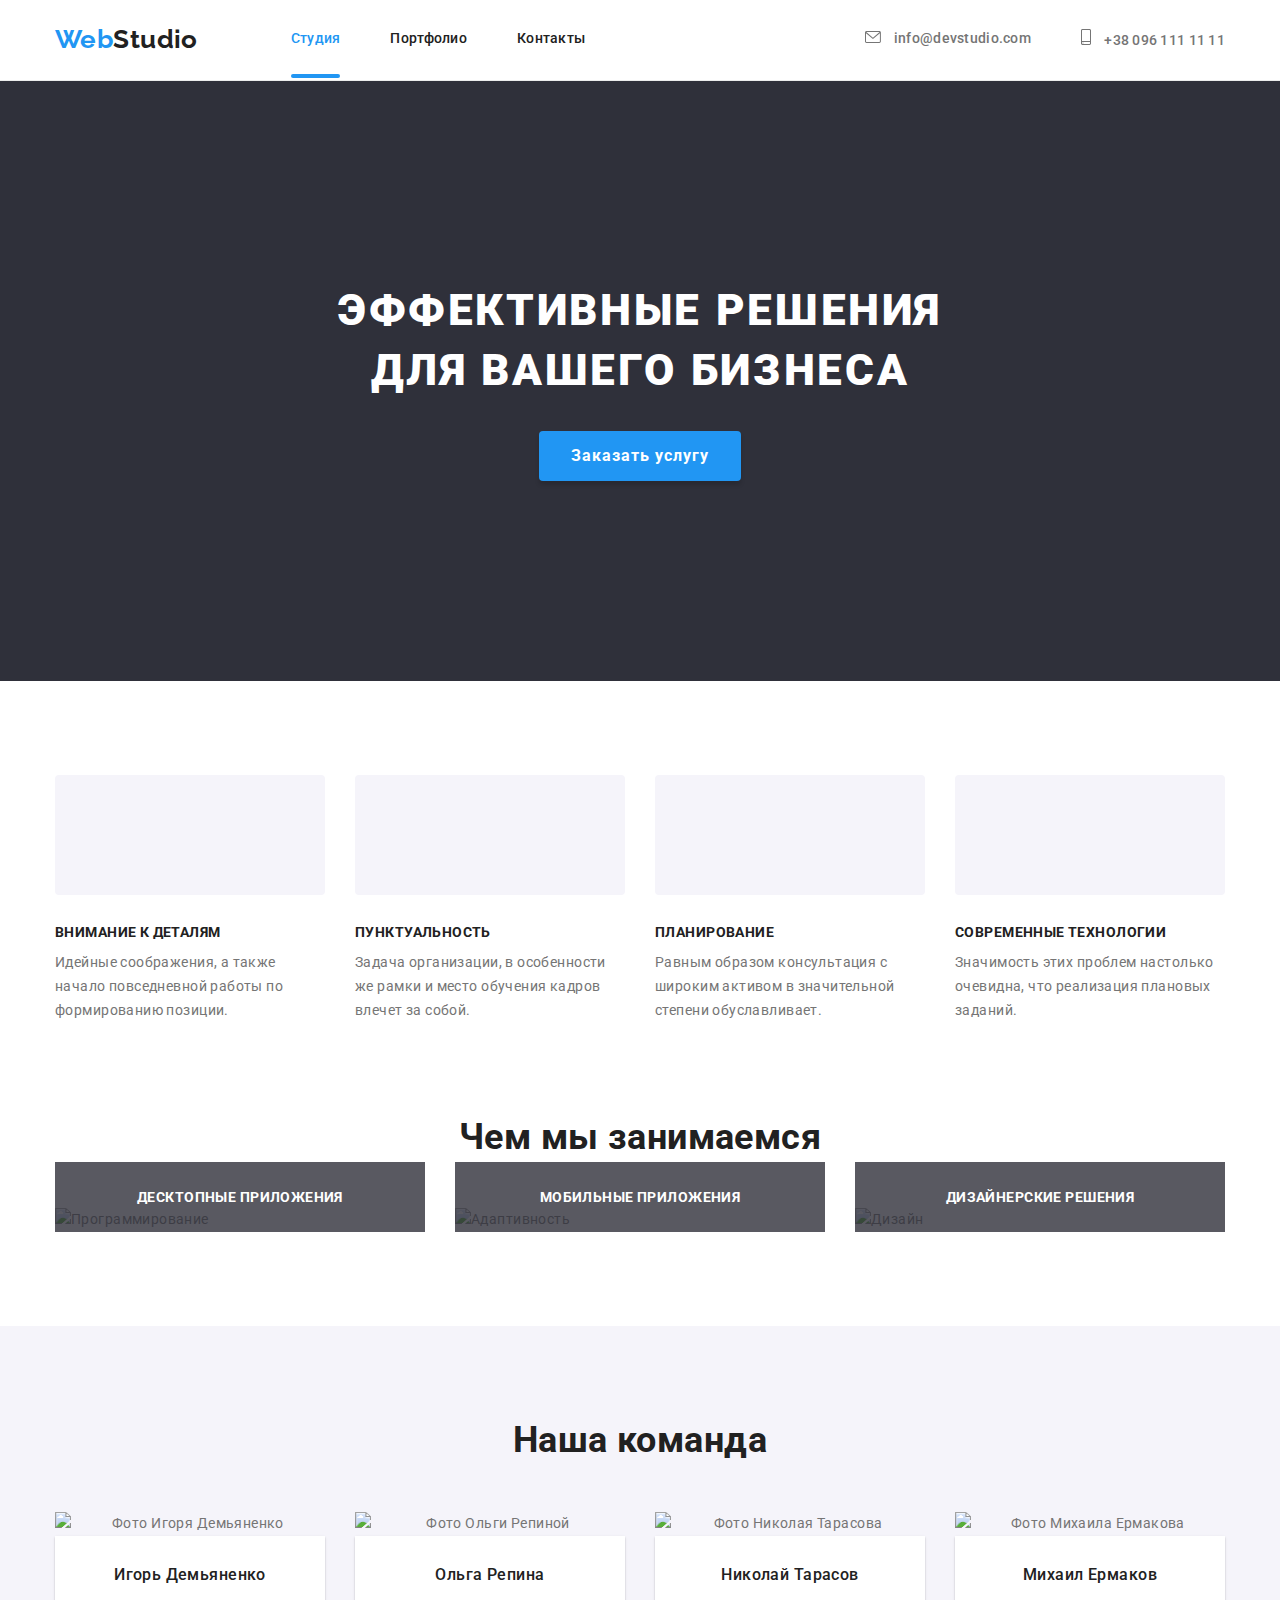
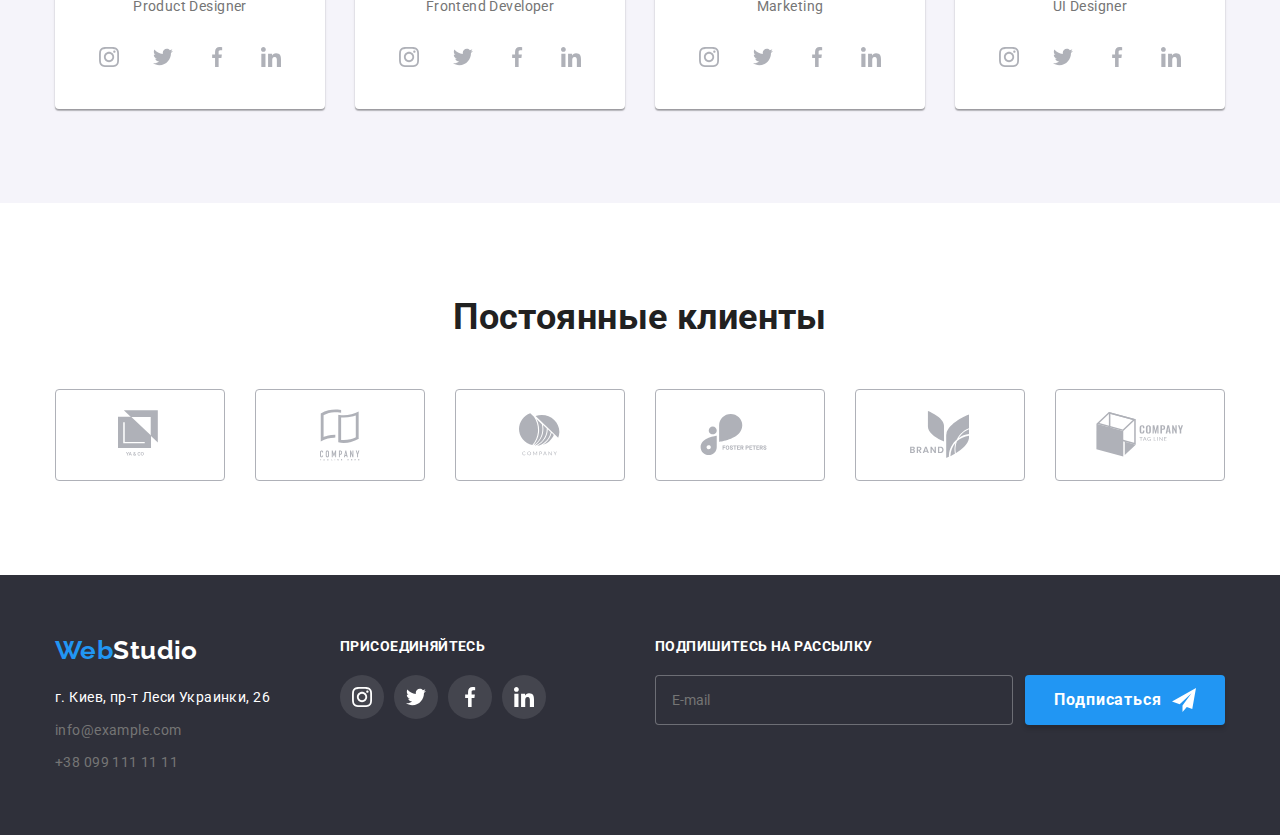
==== commit d516f4b9: "Добавляет адаптивность хедера" ====
--- a/index.html
+++ b/index.html
@@ -12,7 +12,7 @@
     <title>WebStudio</title>
 </head>
 <body>
-    <!-- <header class="header">
+    <header class="header">
         <div class="container header__container">
             <nav class="navigation">
                 <a class="logo header__logo" href="./index.html" lang="en">Web<span class="header__logo--black">Studio</span></a>
@@ -35,8 +35,38 @@
                         </svg>
                         +38 096 111 11 11</a></li>
                 </ul>
+                <button class="menu-button" type="button" data-menu-button aria-expanded="false">
+                    <svg width="40px" height="40px" aria-label="Переключатель мобильного меню">
+                        <use class="icon-cross" href="./images/sprite.svg#icon-cross"></use>
+                        <use class="icon-menu" href="./images/sprite.svg#icon-menu"></use>
+                    </svg>
+                </button>
+                <div class="menu-container" data-menu>
+                    <nav>
+                    <ul class="list mobile-menu">
+                        <li class="mobile-menu__item"><a class="link mobile-menu__link mobile-menu__link--current" href="./index.html">Студия</a></li>
+                        <li class="mobile-menu__item"><a class="link mobile-menu__link" href="./portfolio.html">Портфолио</a></li>
+                        <li class="mobile-menu__item"><a class="link mobile-menu__link" href="">Контакты</a></li>
+                    </ul>
+                    </nav>
+
+                    <ul class="list mobile-contacts">
+                       
+                        <li class="mobile-contacts__item"><a class="link" href="tel:+380961111111">+38 096 111 11 11</a></li>
+                        <li class="mobile-contacts__item"><a class="link"
+                                href="mailto:info@devstudio.com">info@devstudio.com</a></li>
+                    </ul>
+
+                    <ul class="list mobile-social">
+                        <li class="mobile-social__item"><a class="link" href="">Instagram</a></li>
+                        <li class="mobile-social__item"><a class="link" href="">Twitter</a></li>
+                        <li class="mobile-social__item"><a class="link" href="">Facebook</a></li>
+                        <li class="mobile-social__item"><a class="link" href="">Linkedin</a></li>
+                    </ul>
+
+                </div>
         </div>
-    </header> -->
+    </header>
     <main>
             <section class="hero">
                 <div class="container">
@@ -52,19 +82,19 @@
                 <ul class="list feature">
                     <li class="feature__item feature__item--antenna">
                         <h3 class="feature__title">Внимание к деталям</h3>
-                        <p>Идейные соображения, а также начало повседневной работы по формированию позиции.</p>
+                        <p class="feature__text">Идейные соображения, а также начало повседневной работы по формированию позиции.</p>
                     </li>
                     <li class="feature__item feature__item--clock">
                         <h3 class="feature__title">Пунктуальность</h3>
-                        <p>Задача организации, в особенности же рамки и место обучения кадров влечет за собой.</p>
+                        <p class="feature__text">Задача организации, в особенности же рамки и место обучения кадров влечет за собой.</p>
                     </li>
                     <li class="feature__item feature__item--diagram">
                         <h3 class="feature__title">Планирование</h3>
-                        <p>Равным образом консультация с широким активом в значительной степени обуславливает.</p>
+                        <p class="feature__text">Равным образом консультация с широким активом в значительной степени обуславливает.</p>
                     </li>
                     <li class="feature__item feature__item--astronaut">
                         <h3 class="feature__title">Современные технологии</h3>
-                        <p>Значимость этих проблем настолько очевидна, что реализация плановых заданий.</p>
+                        <p class="feature__text">Значимость этих проблем настолько очевидна, что реализация плановых заданий.</p>
                     </li>
                 </ul>
             </div>
@@ -75,30 +105,22 @@
             <h2 class="section__title">Чем мы занимаемся</h2>
             <ul class="list about">
                 <li class="about__item">
-                    <picture>
-                        <source srcset="./images/box1.jpg 1x, ./images/box1@2x.jpg 2x"
-                        media="(min-width: 1200px)"
-                        >
-                        <img src="./images/box1.jpg" alt="Программирование" width="370">
-                    </picture>
-                    <p class="about__description">десктопные приложения</p>
+                
+                        <img srcset="./images/box1.jpg 1x, ./images/box1@2x.jpg 2x" 
+                        src="./images/box1.jpg" alt="Программирование" width="370">
+                                        <p class="about__description">десктопные приложения</p>
                 </li>
                 <li class="about__item">
-                    <picture>
-                        <source srcset="./images/box2.jpg 1x, ./images/box2@2x.jpg 2x"
-                        media="(min-width: 1200px)"
-                        >
-                        <img src="./images/box2.jpg" alt="Адаптивность" width="370">
-                    </picture>
+                    
+                        <img srcset="./images/box2.jpg 1x, ./images/box2@2x.jpg 2x" 
+                        src="./images/box2.jpg" alt="Адаптивность" width="370">
+                    
                     <p class="about__description">мобильные приложения</p>
                 </li>
                 <li class="about__item">
-                    <picture>
-                        <source srcset="./images/box3.jpg 1x, ./images/box3@2x.jpg 2x"
-                        media="(min-width: 1200px)"
-                        >
-                        <img src="./images/box3.jpg" alt="Дизайн" width="370">
-                    </picture>
+                   
+                        <img srcset="./images/box3.jpg 1x, ./images/box3@2x.jpg 2x" src="./images/box3.jpg" alt="Дизайн" width="370">
+             
                     <p class="about__description">дизайнерские решения</p>
                 </li>
             </ul>
@@ -120,7 +142,7 @@
                         <source srcset="./images/team/mobile/team1.jpg 1x, ./images/team/mobile/team1@2x.jpg 2x"
                         media="(max-width: 767px)">
 
-                    <img src="./images/team/desctop/team1.jpg" alt="Фото Игоря Демьяненко" width="450">
+                    <img src="./images/team/mobile/team1.jpg" alt="Фото Игоря Демьяненко" width="450">
                     </picture>
                     <div class="teammate">
                         <h3 class="teammate__name">Игорь Демьяненко</h3>
@@ -329,45 +351,45 @@
     </main>
     <footer class="footer">
         <div class="container footer__container">
-            <div class="footer__tablet-container">
+            <div class="footer-tablet">
                 <div class="address-container">
-                <a class="logo address__logo" href="./index.html" lang="en">Web<span class="address__logo--white">Studio</span></a>
-                <address>
-                    <ul class="list address">
-                        <li class="address__item"><a class="link address__link--recolor"
-                                href="https://goo.gl/maps/52r2wXkoVwyXpcv99" target="_blank" rel="noopener noreferrer">г. Киев, пр-т
-                                Леси Украинки, 26</a></li>
-                        <li class="address__item"><a class="link" href="mailto:info@example.com">info@example.com</a></li>
-                        <li class="address__item"><a class="link" href="tel:+380991111111">+38 099 111 11 11</a></li>
+                    <a class="logo address__logo" href="./index.html" lang="en">Web<span class="address__logo--white">Studio</span></a>
+                    <address>
+                        <ul class="list address">
+                            <li class="address__item"><a class="link address__link--recolor"
+                                    href="https://goo.gl/maps/52r2wXkoVwyXpcv99" target="_blank" rel="noopener noreferrer">г. Киев, пр-т
+                                    Леси Украинки, 26</a></li>
+                            <li class="address__item"><a class="link" href="mailto:info@example.com">info@example.com</a></li>
+                            <li class="address__item"><a class="link" href="tel:+380991111111">+38 099 111 11 11</a></li>
+                        </ul>
+                    </address>
+                </div>
+                <div class="social-container">
+                    <strong class="footer__strong">присоединяйтесь</strong>
+                    <ul class="list social">
+                        <li class="social__item"><a class="link social__link" href="" target="_blank" rel="noopener noreferrer">
+                                <svg class="social__icon" width="20px" height="20px">
+                                    <use href="./images/sprite.svg#icon-instagram"></use>
+                                </svg>
+                            </a></li>
+                        <li class="social__item"><a class="link social__link" href="" target="_blank" rel="noopener noreferrer">
+                                <svg class="social__icon" width="20px" height="20px">
+                                    <use href="./images/sprite.svg#icon-twitter"></use>
+                                </svg>
+                            </a></li>
+                        <li class="social__item"><a class="link social__link" href="" target="_blank" rel="noopener noreferrer">
+                                <svg class="social__icon" width="20px" height="20px">
+                                    <use href="./images/sprite.svg#icon-facebook"></use>
+                                </svg>
+                            </a></li>
+                        <li class="social__item"><a class="link social__link" href="" target="_blank" rel="noopener noreferrer">
+                                <svg class="social__icon" width="20px" height="20px">
+                                    <use href="./images/sprite.svg#icon-linkedin"></use>
+                                </svg>
+                            </a></li>
                     </ul>
-                </address>
-            </div>
-            <div class="social-container">
-                <strong class="footer__strong">присоединяйтесь</strong>
-                <ul class="list social">
-                    <li class="social__item"><a class="link social__link" href="" target="_blank" rel="noopener noreferrer">
-                            <svg class="social__icon" width="20px" height="20px">
-                                <use href="./images/sprite.svg#icon-instagram"></use>
-                            </svg>
-                        </a></li>
-                    <li class="social__item"><a class="link social__link" href="" target="_blank" rel="noopener noreferrer">
-                            <svg class="social__icon" width="20px" height="20px">
-                                <use href="./images/sprite.svg#icon-twitter"></use>
-                            </svg>
-                        </a></li>
-                    <li class="social__item"><a class="link social__link" href="" target="_blank" rel="noopener noreferrer">
-                            <svg class="social__icon" width="20px" height="20px">
-                                <use href="./images/sprite.svg#icon-facebook"></use>
-                            </svg>
-                        </a></li>
-                    <li class="social__item"><a class="link social__link" href="" target="_blank" rel="noopener noreferrer">
-                            <svg class="social__icon" width="20px" height="20px">
-                                <use href="./images/sprite.svg#icon-linkedin"></use>
-                            </svg>
-                        </a></li>
-                </ul>
-            </div>
-        </div>
+                </div>
+            </div>
             <div class="form-container">
                 <strong class="footer__strong">Подпишитесь на рассылку</strong>
                 <form class="footer-form">
@@ -431,6 +453,7 @@
         </div>
     </div>
     <script src="./js/modal.js"></script>
+    <script src="./js/mobile-menu.js"></script>
 </body>
 </html>
 
--- a/css/main.min.css
+++ b/css/main.min.css
@@ -1,6 +1,2 @@
-<<<<<<< HEAD
-:root{--main-text-color: #757575;--black-text-color: #212121;--white-text-color: #ffffff;--accent-color: #2196f3;--gray-bgc: #f5f4fa;--dark-bgc: #2f303a;--link-icon: #afb1b8;--duration: 250ms;--cubic: cubic-bezier(0.4, 0, 0.2, 1)}.menu__item:not(:last-child),.contacts__item:not(:last-child){margin-right:50px}.menu__item,.contacts__item{font-weight:500;font-size:14px;line-height:1.14;letter-spacing:0.02em}html{box-sizing:border-box}*,*::after,*::before{box-sizing:inherit}body{font-family:'Roboto', sans-serif;font-size:14px;line-height:1.71;letter-spacing:0.03em;color:var(--main-text-color)}address{font-style:normal}img{display:block;max-width:100%;height:auto}button{cursor:pointer;background-color:var(--gray-bgc);color:var(--black-text-color)}.link{text-decoration:none;color:inherit;transition:color var(--duration) var(--cubic)}.link:hover,.link:focus{color:var(--accent-color)}.list{list-style:none;padding-left:0px;margin-top:0;margin-bottom:0}.visually-hidden{position:absolute !important;clip:rect(1px 1px 1px 1px);clip:rect(1px, 1px, 1px, 1px);padding:0 !important;border:0 !important;height:1px !important;width:1px !important;overflow:hidden}.container{padding-left:15px;padding-right:15px;margin-left:auto;margin-right:auto}@media screen and (min-width: 480px){.container{max-width:480px}}@media screen and (min-width: 768px){.container{max-width:769px}}@media screen and (min-width: 1200px){.container{max-width:1200px}}.accent-button{padding:10px 32px;box-shadow:0px 4px 4px rgba(0,0,0,0.15);border-radius:4px;font-weight:700;font-size:16px;line-height:1.87;text-align:center;letter-spacing:0.06em;background-color:var(--accent-color);color:var(--white-text-color);border:none}.logo{font-family:Raleway;font-weight:700;font-size:26px;line-height:1.19;text-decoration:none;color:var(--accent-color)}.navigation{display:flex;align-items:center;margin-right:auto}.menu{display:inline-flex}.menu__item{color:var(--black-text-color)}.menu__link{padding:32px 0}.menu__link--current{color:var(--accent-color);position:relative}.menu__link--current::after{content:'';position:absolute;display:block;height:4px;width:100%;background-color:var(--accent-color);border-radius:2px;left:0;bottom:0}.contacts{display:flex;justify-content:end;align-items:center}.contacts__icon{margin-right:10px;fill:currentColor}.contacts__item{color:var(--main-text-color)}.address__logo{display:inline-block;margin-bottom:20px}.address__logo--white{color:var(--white-text-color)}.address__link--recolor{color:var(--white-text-color)}.address__item:not(:last-child){margin-bottom:9px}@media screen and (max-width: 767px){.address-container{margin-bottom:60px}}@media screen and (min-width: 768px){.address-container{text-align:center}}@media screen and (min-width: 1200px){.address-container{width:calc(100% / 4 - 15px);margin-right:30px}}.social__item{display:inline-block}.social__item+.social__item{margin-left:10px}.social__link{display:inline-flex;justify-content:center;align-items:center;width:44px;height:44px;background:rgba(255,255,255,0.1);border-radius:50%;transition:background-color var(--duration) var(--cubic)}.social__link:hover,.social__link:focus{background-color:var(--accent-color)}.social__icon{width:20px;height:20px;fill:var(--white-text-color)}@media screen and (max-width: 767px){.social-container{margin-bottom:60px}}@media screen and (max-width: 1199px){.social-container{text-align:center}}@media screen and (min-width: 1200px){.social-container{width:calc(100% / 4 - 15px);margin-right:30px}}.footer-form__input{width:100%;padding:15px 16px;background-color:#2f303a;border:1px solid rgba(255,255,255,0.3);border-radius:4px;color:var(--white-text-color);transition:border-color var(--duration) var(--cubic),outline-color var(--duration) var(--cubic)}.footer-form__input:focus{border-color:var(--accent-color);outline-color:var(--accent-color)}.footer-form__button{display:flex;justify-content:center;align-items:center;width:200px;height:50px;padding:0}.footer-form__icon{width:24px;height:24px;fill:var(--white-text-color);margin-left:10px}@media screen and (max-width: 767px){.footer-form__input{margin-bottom:20px}.footer-form__button{width:50%;margin:0 auto}}@media screen and (max-width: 1199px){.footer-form{width:450px;margin:0 auto}.form-container{display:flex;flex-direction:column;align-items:center;justify-content:center}.footer-form__button{margin:0 auto;margin-top:20px}}@media screen and (min-width: 1200px){.form-container{width:calc(50% - 15px)}.footer-form{display:flex}}.backdrop{position:fixed;background-color:rgba(0,0,0,0.2);left:0;top:0;width:100%;height:100%;opacity:1;transition:opacity var(--duration) var(--cubic)}.backdrop.is-hidden .modal{transform:translate(-50%, -50%) scale(1.1)}.is-hidden{opacity:0;pointer-events:none}.modal{display:flex;flex-direction:column;position:absolute;top:50%;left:50%;width:100%;max-width:528px;min-height:581px;background-color:var(--white-text-color);border-radius:4px;box-shadow:0px 1px 3px rgba(0,0,0,0.12),0px 1px 1px rgba(0,0,0,0.14),0px 2px 1px rgba(0,0,0,0.2);padding:40px;transform:translate(-50%, -50%) scale(1);transition:transform var(--duration) var(--cubic)}.modal__btn-close{position:absolute;top:8px;right:8px;display:flex;justify-content:center;align-items:center;width:30px;height:30px;border:1px solid rgba(0,0,0,0.1);border-radius:50%;background-color:var(--white-text-color)}.modal__title{margin-top:0;margin-bottom:12px;font-weight:700;font-size:20px;line-height:1.15;text-align:center;color:var(--black-text-color)}.modal-form{display:flex;flex-direction:column}.modal-form__label{display:block;margin-bottom:4px}.form-field{position:relative;margin-bottom:10px}.form-field__input{width:100%;padding-top:11px;padding-bottom:11px;padding-left:35px;border:1px solid rgba(33,33,33,0.2);border-radius:4px;transition:border-color var(--duration) var(--cubic),outline-color var(--duration) var(--cubic)}.form-field__input:focus{outline-color:var(--accent-color);border-color:var(--accent-color)}.form-field__input:focus+.form-field__icon{fill:var(--accent-color)}.form-field__icon{position:absolute;left:12px;top:50%;transform:translateY(-50%);width:18px;height:18px;transition:fill var(--duration) var(--cubic)}.modal-form__comment{margin-bottom:20px;padding:12px 16px;width:100%;border:1px solid rgba(33,33,33,0.2);border-radius:4px;resize:none}.modal-form__comment:focus{outline-color:var(--accent-color);border-color:var(--accent-color);transition:border-color var(--duration) var(--cubic),outline-color var(--duration) var(--cubic)}.modal-form__checkbox-label{display:flex;align-items:center;justify-content:center;margin-bottom:30px}.modal-form__checkbox-label:focus ~ .modal-form__check-icon{outline-color:var(--accent-color);border-color:var(--accent-color)}.modal-form__check-icon{display:inline-block;width:16px;height:15px;border:2px solid var(--black-text-color);border-radius:4px}.modal-form__checkbox-input{position:absolute !important;clip:rect(1px 1px 1px 1px);clip:rect(1px, 1px, 1px, 1px);padding:0 !important;border:0 !important;height:1px !important;width:1px !important;overflow:hidden}.modal-form__checkbox-input:checked+.modal-form__check-icon{background-color:var(--accent-color);background-image:url(../images/check.svg);background-origin:border-box;border-color:var(--accent-color);background-size:contain}.modal-form__check-icon{display:inline-block;margin-right:7px}.modal-form__checkbox-input:focus+.modal-form__check-icon{outline-color:var(--accent-color);border-color:var(--accent-color)}.modal-form__text{margin-right:5px}.modal-form__privacy{color:var(--accent-color)}.modal-button{align-self:center;width:200px;height:50px}.filter{display:flex;margin-bottom:50px;list-style:none;justify-content:center}.filter__item:not(:last-child){margin-right:8px}.filter-button{padding:6px 22px;border-radius:4px;border:none;font-weight:500;font-size:16px;line-height:1.62;text-align:center;color:var(--black-text-color);transition:box-shadow var(--duration) var(--cubic),color var(--duration) var(--cubic),background-color var(--duration) var(--cubic)}.filter-button:hover,.filter-button:focus{background-color:var(--accent-color);color:var(--white-text-color);border:none;box-shadow:0px 3px 1px rgba(0,0,0,0.1),0px 1px 2px rgba(0,0,0,0.08),0px 2px 2px rgba(0,0,0,0.12)}.section{padding-top:94px;padding-bottom:94px}.section__title{margin-top:0px;margin-bottom:50px;font-weight:700;font-size:36px;line-height:1.16;text-align:center;color:var(--black-text-color)}@media screen and (max-width: 767px){.section__title{font-size:28px;line-height:1.17px;letter-spacing:0.03em}}@media screen and (min-width: 768px){.section__title{text-align:center}}.header{display:flex;padding-top:24px;padding-bottom:25px;border-bottom:1px solid #ececec}.header__container{display:flex;align-items:center}.header__logo{margin-right:93px}.header__logo--black{color:var(--black-text-color)}.hero{padding-top:200px;padding-bottom:200px;margin-left:auto;margin-right:auto;max-width:1600px;height:600px;background-color:var(--dark-bgc);background-image:linear-gradient(to top, rgba(47,48,58,0.4), rgba(47,48,58,0.4)),url(../images/bg-hero.jpg);background-repeat:no-repeat;background-size:cover;text-align:center}.hero__content{margin-left:auto;margin-right:auto;width:calc(100% / 12 * 6.5)}.hero__title{margin-top:0;margin-bottom:30px;font-weight:900;font-size:44px;line-height:1.36;text-align:center;letter-spacing:0.06em;text-transform:uppercase;color:var(--white-text-color)}@media screen and (min-width: 480px){max-width:480px}@media screen and (max-width: 767px){.hero__title{font-size:26px;line-height:1.62}.hero__content{width:calc(100% - 12px)}}.feature__item::before{content:'';display:block;height:120px;background-color:var(--gray-bgc);background-size:70px;background-repeat:no-repeat;background-position:center;margin-bottom:30px;border-radius:4px}.feature__title{margin-top:0px;margin-bottom:10px;font-weight:700;font-size:14px;line-height:1.14;text-transform:uppercase;color:var(--black-text-color)}.feature__text{margin-bottom:0}.feature__item--antenna::before{background-image:url(../images/features/antenna.svg)}.feature__item--clock::before{background-image:url(../images/features/clock.svg)}.feature__item--diagram::before{background-image:url(../images/features/diagram.svg)}.feature__item--astronaut::before{background-image:url(../images/features/astronaut.svg)}@media screen and (min-width: 480px){max-width:480px}@media screen and (max-width: 767px){.feature__item:not(:last-child){margin-bottom:30px}}@media screen and (min-width: 768px){.feature{display:flex;flex-wrap:wrap;margin:-15px}.feature__item{width:calc((100% - 4 * 15px) / 2);margin:15px}}@media screen and (min-width: 1200px){.feature{flex-wrap:nowrap}.feature__item{width:calc((100% - 8 * 15px) / 4)}.feature__item:not(:last-child){margin-right:30px}}.about-section{padding-top:0}.about{display:flex}.about__item{position:relative;width:calc(100% / 3 - 15px)}.about__item:not(:last-child){margin-right:30px}.about__description{margin:0;position:absolute;display:flex;width:370px;height:70px;bottom:0;left:0;justify-content:center;align-items:center;background-color:rgba(47,48,58,0.8);font-weight:700;line-height:1.17;color:var(--white-text-color);text-transform:uppercase}@media screen and (min-width: 480px){max-width:480px}@media screen and (max-width: 1199px){.about-section{display:none}}.team-section{text-align:center;background-color:var(--gray-bgc)}.teammate{padding-top:30px;padding-bottom:30px;background:#ffffff;box-shadow:0px 1px 3px rgba(0,0,0,0.12),0px 1px 1px rgba(0,0,0,0.14),0px 2px 1px rgba(0,0,0,0.2);border-radius:0px 0px 4px 4px}.teammate__name{margin-top:0;margin-bottom:10px;font-weight:500;font-size:16px;line-height:1.18;text-align:center;color:var(--black-text-color)}.teammate__pos{margin-top:0;margin-bottom:0}.team-social{display:flex;justify-content:center;margin-top:16px}.team-social__item+.team-social__item{margin-left:10px}.team-social__link{display:flex;justify-content:center;align-items:center;width:44px;height:44px;background-color:var(--white-text-color);border-radius:50%;transition:background-color var(--duration) var(--cubic)}.team-social__link:hover,.team-social__link:focus{background-color:var(--accent-color)}.team-social__icon{width:20px;height:20px;fill:var(--link-icon);transition:fill var(--duration) var(--cubic)}.team-social__link:hover .team-social__icon,.team-social__link:focus .team-social__icon{fill:var(--white-text-color)}@media screen and (min-width: 480px){max-width:480px}@media screen and (max-width: 767px){.card-set__item:not(:last-child){margin-bottom:30px}}@media screen and (min-width: 768px){.card-set{display:flex;flex-wrap:wrap;margin:-15px}.card-set__item{width:calc((100% - 4 * 15px) / 2);margin:15px}}@media screen and (min-width: 1200px){.card-set__item{width:calc((100% - 8 * 15px) / 4)}}.company-icons__link{display:flex;justify-content:center;align-items:center;width:100%;height:90px;border:1px solid var(--link-icon);border-radius:4px;fill:var(--link-icon);transition:fill var(--duration) var(--cubic),border var(--duration) var(--cubic)}.company-icons__link:hover,.company-icons__link:focus{fill:var(--accent-color);border:1px solid var(--accent-color)}@media screen and (min-width: 480px){max-width:480px}@media screen and (max-width: 767px){.company-icons{display:flex;flex-wrap:wrap;margin:-15px}.company-icons__item{width:calc((100% - 4 * 15px) / 2);margin:15px}}@media screen and (min-width: 768px){.company-icons{display:flex;flex-wrap:wrap;margin:-15px}.company-icons__item{width:calc((100% - 6 * 15px) / 3);margin:15px}}@media screen and (min-width: 1200px){.company-icons__item{width:calc((100% - 12 * 15px) / 6)}}.footer{background-color:var(--dark-bgc);padding-top:60px;padding-bottom:60px;padding-left:15px;padding-right:15px}.footer__container{align-items:baseline}.footer__strong{display:inline-flex;color:var(--white-text-color);font-weight:700;line-height:1.14;text-transform:uppercase;margin-bottom:20px}@media screen and (max-width: 767px){.footer{text-align:center}}@media screen and (min-width: 768px){.footer__tablet-container{display:flex;justify-content:space-around;margin-bottom:60px}}.project{display:flex;flex-wrap:wrap;margin-top:-30px;margin-left:-30px}.overlay{position:relative;width:370px;height:294px;overflow:hidden}.overlay__text{position:absolute;display:flex;top:0;left:0;margin:0;padding-left:24px;padding-right:24px;height:100%;background-color:rgba(33,150,243,0.9);justify-content:center;align-items:center;color:var(--white-text-color);font-size:18px;line-height:1.55;transform:translateY(100%);transition:transform var(--duration) var(--cubic)}.project__link:hover .overlay__text,.project__link:focus .overlay__text{transform:translateX(0)}.project__link{display:block;transition:box-shadow var(--duration) var(--cubic)}.project__item{margin-top:30px;margin-left:30px}.project__link:hover,.project__link:focus{box-shadow:0px 1px 1px rgba(0,0,0,0.12),0px 4px 4px rgba(0,0,0,0.06),1px 4px 6px rgba(0,0,0,0.16)}.project-description{padding:20px 24px;border:1px solid #eeeeee}.project-description__name{margin-top:0px;margin-bottom:10px;font-weight:700;font-size:18px;line-height:2;letter-spacing:0.06em;color:var(--black-text-color)}.project-description__filter-name{color:var(--main-text-color)}
-=======
-:root{--main-text-color: #757575;--black-text-color: #212121;--white-text-color: #ffffff;--accent-color: #2196f3;--gray-bgc: #f5f4fa;--dark-bgc: #2f303a;--link-icon: #afb1b8;--duration: 250ms;--cubic: cubic-bezier(0.4, 0, 0.2, 1)}.menu__item:not(:last-child),.contacts__item:not(:last-child){margin-right:50px}.menu__item,.contacts__item{font-weight:500;font-size:14px;line-height:1.14;letter-spacing:0.02em}html{box-sizing:border-box}*,*::after,*::before{box-sizing:inherit}body{font-family:'Roboto', sans-serif;font-size:14px;line-height:1.71;letter-spacing:0.03em;color:var(--main-text-color)}address{font-style:normal}img{display:block;max-width:100%;height:auto}button{cursor:pointer;background-color:var(--gray-bgc);color:var(--black-text-color)}.link{text-decoration:none;color:inherit;transition:color var(--duration) var(--cubic)}.link:hover,.link:focus{color:var(--accent-color)}.list{list-style:none;padding-left:0px;margin-top:0;margin-bottom:0}.visually-hidden{position:absolute !important;clip:rect(1px 1px 1px 1px);clip:rect(1px, 1px, 1px, 1px);padding:0 !important;border:0 !important;height:1px !important;width:1px !important;overflow:hidden}.container{width:1200px;padding-left:15px;padding-right:15px;margin-left:auto;margin-right:auto}.accent-button{padding:10px 32px;box-shadow:0px 4px 4px rgba(0,0,0,0.15);border-radius:4px;font-weight:700;font-size:16px;line-height:1.87;text-align:center;letter-spacing:0.06em;background-color:var(--accent-color);color:var(--white-text-color);border:none}.logo{font-family:Raleway;font-weight:700;font-size:26px;line-height:1.19;text-decoration:none;color:var(--accent-color)}.navigation{display:flex;align-items:center;margin-right:auto}.menu{display:inline-flex}.menu__item{color:var(--black-text-color)}.menu__link{padding:32px 0}.menu__link--current{color:var(--accent-color);position:relative}.menu__link--current::after{content:'';position:absolute;display:block;height:4px;width:100%;background-color:var(--accent-color);border-radius:2px;left:0;bottom:0}.contacts{display:flex;justify-content:end;align-items:center}.contacts__icon{margin-right:10px;fill:currentColor}.contacts__item{color:var(--main-text-color)}.address-container{width:calc(100% / 4 - 15px);margin-right:30px}.address__logo{display:inline-block;margin-bottom:20px}.address__logo--white{color:var(--white-text-color)}.address__link--recolor{color:var(--white-text-color)}.address__item:not(:last-child){margin-bottom:9px}.social-container{width:calc(100% / 4 - 15px);margin-right:30px}.social__item{display:inline-block}.social__item+.social__item{margin-left:10px}.social__link{display:inline-flex;justify-content:center;align-items:center;width:44px;height:44px;background:rgba(255,255,255,0.1);border-radius:50%;transition:background-color var(--duration) var(--cubic)}.social__link:hover,.social__link:focus{background-color:var(--accent-color)}.social__icon{width:20px;height:20px;fill:var(--white-text-color)}.form-container{width:calc(50% - 15px)}.footer-form{display:flex}.footer-form__input{width:358px;padding:15px 16px;margin-right:12px;background-color:#2f303a;border:1px solid rgba(255,255,255,0.3);border-radius:4px;color:var(--white-text-color);transition:border-color var(--duration) var(--cubic),outline-color var(--duration) var(--cubic)}.footer-form__input:focus{border-color:var(--accent-color);outline-color:var(--accent-color)}.footer-form__button{display:flex;justify-content:center;align-items:center;width:200px;height:50px;padding:0}.footer-form__icon{width:24px;height:24px;fill:var(--white-text-color);margin-left:10px}.backdrop{position:fixed;background-color:rgba(0,0,0,0.2);left:0;top:0;width:100%;height:100%;opacity:1;transition:opacity var(--duration) var(--cubic)}.backdrop.is-hidden .modal{transform:translate(-50%, -50%) scale(1.1)}.is-hidden{opacity:0;pointer-events:none}.modal{display:flex;flex-direction:column;position:absolute;top:50%;left:50%;width:100%;max-width:528px;min-height:581px;background-color:var(--white-text-color);border-radius:4px;box-shadow:0px 1px 3px rgba(0,0,0,0.12),0px 1px 1px rgba(0,0,0,0.14),0px 2px 1px rgba(0,0,0,0.2);padding:40px;transform:translate(-50%, -50%) scale(1);transition:transform var(--duration) var(--cubic)}.modal__btn-close{position:absolute;top:8px;right:8px;display:flex;justify-content:center;align-items:center;width:30px;height:30px;border:1px solid rgba(0,0,0,0.1);border-radius:50%;background-color:var(--white-text-color)}.modal__title{margin-top:0;margin-bottom:12px;font-weight:700;font-size:20px;line-height:1.15;text-align:center;color:var(--black-text-color)}.modal-form{display:flex;flex-direction:column}.modal-form__label{display:block;margin-bottom:4px}.form-field{position:relative;margin-bottom:10px}.form-field__input{width:100%;padding-top:11px;padding-bottom:11px;padding-left:35px;border:1px solid rgba(33,33,33,0.2);border-radius:4px;transition:border-color var(--duration) var(--cubic),outline-color var(--duration) var(--cubic)}.form-field__input:focus{outline-color:var(--accent-color);border-color:var(--accent-color)}.form-field__input:focus+.form-field__icon{fill:var(--accent-color)}.form-field__icon{position:absolute;left:12px;top:50%;transform:translateY(-50%);width:18px;height:18px;transition:fill var(--duration) var(--cubic)}.modal-form__comment{margin-bottom:20px;padding:12px 16px;width:100%;border:1px solid rgba(33,33,33,0.2);border-radius:4px;resize:none}.modal-form__comment:focus{outline-color:var(--accent-color);border-color:var(--accent-color);transition:border-color var(--duration) var(--cubic),outline-color var(--duration) var(--cubic)}.modal-form__checkbox-label{display:flex;align-items:center;justify-content:center;margin-bottom:30px}.modal-form__checkbox-label:focus ~ .modal-form__check-icon{outline-color:var(--accent-color);border-color:var(--accent-color)}.modal-form__check-icon{display:inline-block;width:16px;height:15px;border:2px solid var(--black-text-color);border-radius:4px}.modal-form__checkbox-input{position:absolute !important;clip:rect(1px 1px 1px 1px);clip:rect(1px, 1px, 1px, 1px);padding:0 !important;border:0 !important;height:1px !important;width:1px !important;overflow:hidden}.modal-form__checkbox-input:checked+.modal-form__check-icon{background-color:var(--accent-color);background-image:url(../images/check.svg);background-origin:border-box;border-color:var(--accent-color);background-size:contain}.modal-form__check-icon{display:inline-block;margin-right:7px}.modal-form__checkbox-input:focus+.modal-form__check-icon{outline-color:var(--accent-color);border-color:var(--accent-color)}.modal-form__text{margin-right:5px}.modal-form__privacy{color:var(--accent-color)}.modal-button{align-self:center;width:200px;height:50px}.filter{display:flex;margin-bottom:50px;list-style:none;justify-content:center}.filter__item:not(:last-child){margin-right:8px}.filter-button{padding:6px 22px;border-radius:4px;border:none;font-weight:500;font-size:16px;line-height:1.62;text-align:center;color:var(--black-text-color);transition:box-shadow var(--duration) var(--cubic),color var(--duration) var(--cubic),background-color var(--duration) var(--cubic)}.filter-button:hover,.filter-button:focus{background-color:var(--accent-color);color:var(--white-text-color);border:none;box-shadow:0px 3px 1px rgba(0,0,0,0.1),0px 1px 2px rgba(0,0,0,0.08),0px 2px 2px rgba(0,0,0,0.12)}.section{padding-top:94px;padding-bottom:94px}.section__title{margin-top:0px;margin-bottom:50px;font-weight:700;font-size:36px;line-height:1.16;text-align:center;color:var(--black-text-color)}.header{display:flex;padding-top:24px;padding-bottom:25px;border-bottom:1px solid #ececec}.header__container{display:flex;align-items:center}.header__logo{margin-right:93px}.header__logo--black{color:var(--black-text-color)}.hero{padding-top:200px;padding-bottom:200px;margin-left:auto;margin-right:auto;max-width:1600px;height:600px;background-color:var(--dark-bgc);background-image:linear-gradient(to top, rgba(47,48,58,0.4), rgba(47,48,58,0.4)),url(../images/bg-hero.jpg);background-repeat:no-repeat;background-size:cover;text-align:center}.hero__content{margin-left:auto;margin-right:auto;width:calc(100% / 12 * 6.5)}.hero__title{margin-top:0;margin-bottom:30px;font-weight:900;font-size:44px;line-height:1.36;text-align:center;letter-spacing:0.06em;text-transform:uppercase;color:var(--white-text-color)}.feature{display:flex}.feature__item{width:calc(100% / 4 - 90)}.feature__item:not(:last-child){margin-right:30px}.feature__item::before{content:'';display:block;height:120px;background-color:var(--gray-bgc);background-size:70px;background-repeat:no-repeat;background-position:center;margin-bottom:30px;border-radius:4px}.feature__title{margin-top:0px;margin-bottom:10px;font-weight:700;font-size:14px;line-height:1.14;text-transform:uppercase;color:var(--black-text-color)}.feature__item--antenna::before{background-image:url(../images/features/antenna.svg)}.feature__item--clock::before{background-image:url(../images/features/clock.svg)}.feature__item--diagram::before{background-image:url(../images/features/diagram.svg)}.feature__item--astronaut::before{background-image:url(../images/features/astronaut.svg)}.about-section{padding-top:0}.about{display:flex}.about__item{position:relative;width:calc(100% / 3 - 15px)}.about__item:not(:last-child){margin-right:30px}.about__description{margin:0;position:absolute;display:flex;width:370px;height:70px;bottom:0;left:0;justify-content:center;align-items:center;background-color:rgba(47,48,58,0.8);font-weight:700;line-height:1.17;color:var(--white-text-color);text-transform:uppercase}.team-section{text-align:center;background-color:var(--gray-bgc)}.card-set{display:flex}.card-set__item{width:calc(100% / 4 - 15px)}.card-set__item:not(:last-child){margin-right:30px}.teammate{padding-top:30px;padding-bottom:30px;background:#ffffff;box-shadow:0px 1px 3px rgba(0,0,0,0.12),0px 1px 1px rgba(0,0,0,0.14),0px 2px 1px rgba(0,0,0,0.2);border-radius:0px 0px 4px 4px}.teammate__name{margin-top:0;margin-bottom:10px;font-weight:500;font-size:16px;line-height:1.18;text-align:center;color:var(--black-text-color)}.teammate__pos{margin-top:0;margin-bottom:0}.team-social{display:inline-flex;margin-top:16px}.team-social__item+.team-social__item{margin-left:10px}.team-social__link{display:flex;justify-content:center;align-items:center;width:44px;height:44px;background-color:var(--white-text-color);border-radius:50%;transition:background-color var(--duration) var(--cubic)}.team-social__link:hover,.team-social__link:focus{background-color:var(--accent-color)}.team-social__icon{width:20px;height:20px;fill:var(--link-icon);transition:fill var(--duration) var(--cubic)}.team-social__link:hover .team-social__icon,.team-social__link:focus .team-social__icon{fill:var(--white-text-color)}.company-icons{display:flex;width:calc(100% / 6 - 15px)}.company-icons__item+.company-icons__item{margin-left:30px}.company-icons__link{display:inline-flex;justify-content:center;align-items:center;width:170px;height:90px;border:1px solid var(--link-icon);border-radius:4px;fill:var(--link-icon);transition:fill var(--duration) var(--cubic),border var(--duration) var(--cubic)}.company-icons__link:hover,.company-icons__link:focus{fill:var(--accent-color);border:1px solid var(--accent-color)}.footer{background-color:var(--dark-bgc);padding-top:60px;padding-bottom:60px}.footer__container{display:flex;align-items:baseline}.footer__strong{display:inline-flex;color:var(--white-text-color);font-weight:700;line-height:1.14;text-transform:uppercase;margin-bottom:20px}.project{display:flex;flex-wrap:wrap;margin-top:-30px;margin-left:-30px}.overlay{position:relative;width:370px;height:294px;overflow:hidden}.overlay__text{position:absolute;display:flex;top:0;left:0;margin:0;padding-left:24px;padding-right:24px;height:100%;background-color:rgba(33,150,243,0.9);justify-content:center;align-items:center;color:var(--white-text-color);font-size:18px;line-height:1.55;transform:translateY(100%);transition:transform var(--duration) var(--cubic)}.project__link:hover .overlay__text,.project__link:focus .overlay__text{transform:translateX(0)}.project__link{display:block;transition:box-shadow var(--duration) var(--cubic)}.project__item{margin-top:30px;margin-left:30px}.project__link:hover,.project__link:focus{box-shadow:0px 1px 1px rgba(0,0,0,0.12),0px 4px 4px rgba(0,0,0,0.06),1px 4px 6px rgba(0,0,0,0.16)}.project-description{padding:20px 24px;border:1px solid #eeeeee}.project-description__name{margin-top:0px;margin-bottom:10px;font-weight:700;font-size:18px;line-height:2;letter-spacing:0.06em;color:var(--black-text-color)}.project-description__filter-name{color:var(--main-text-color)}
->>>>>>> parent of 16c2816 (Чистит маржин особенностей)
+:root{--main-text-color: #757575;--black-text-color: #212121;--white-text-color: #ffffff;--accent-color: #2196f3;--gray-bgc: #f5f4fa;--dark-bgc: #2f303a;--link-icon: #afb1b8;--duration: 250ms;--cubic: cubic-bezier(0.4, 0, 0.2, 1)}.menu__item:not(:last-child){margin-right:50px}.menu__item,.contacts__item{font-weight:500;font-size:14px;line-height:1.14;letter-spacing:0.02em}html{box-sizing:border-box}*,*::after,*::before{box-sizing:inherit}body{font-family:'Roboto', sans-serif;font-size:14px;line-height:1.71;letter-spacing:0.03em;color:var(--main-text-color)}body.modal-open{overflow:hidden}address{font-style:normal}img{display:block;max-width:100%;height:auto}button{cursor:pointer;background-color:var(--gray-bgc);color:var(--black-text-color)}.link{text-decoration:none;color:inherit;transition:color var(--duration) var(--cubic)}.link:hover,.link:focus{color:var(--accent-color)}.list{list-style:none;padding-left:0px;margin-top:0;margin-bottom:0}.visually-hidden{position:absolute !important;clip:rect(1px 1px 1px 1px);clip:rect(1px, 1px, 1px, 1px);padding:0 !important;border:0 !important;height:1px !important;width:1px !important;overflow:hidden}.container{padding-left:15px;padding-right:15px;margin-left:auto;margin-right:auto}@media screen and (min-width: 480px){.container{width:480px}}@media screen and (min-width: 768px){.container{width:768px}}@media screen and (min-width: 1200px){.container{width:1200px}}.accent-button{padding:10px 32px;box-shadow:0px 4px 4px rgba(0,0,0,0.15);border-radius:4px;font-weight:700;font-size:16px;line-height:1.87;text-align:center;letter-spacing:0.06em;background-color:var(--accent-color);color:var(--white-text-color);border:none}.logo{font-family:Raleway;font-weight:700;font-size:26px;line-height:1.19;text-decoration:none;color:var(--accent-color)}.navigation{display:flex;align-items:center;margin-right:auto}.menu{display:inline-flex}.menu__item{color:var(--black-text-color)}.menu__link{padding:32px 0}.menu__link--current{color:var(--accent-color);position:relative}.menu__link--current::after{content:'';position:absolute;display:block;height:4px;width:100%;background-color:var(--accent-color);border-radius:2px;left:0;bottom:0}.menu-container{font-weight:500;line-height:1.17;letter-spacing:0.02em;display:none;position:absolute;width:100%;top:0;left:0;padding:48px 40px;background-color:var(--white-text-color)}.mobile-menu{font-size:40px;color:var(--black-text-color);margin-bottom:302px}.mobile-menu__link--current{color:var(--accent-color)}.mobile-menu__item:not(:last-child){margin-bottom:32px}.mobile-contacts{margin-bottom:64px;font-size:34px}.mobile-contacts__item:first-child{margin-bottom:32px;color:var(--accent-color)}.mobile-contacts__item:last-child{font-size:24px;line-height:1.16}.mobile-social{display:flex}.mobile-social__item{font-size:18px;line-height:1.22;padding-left:5px;padding-right:5px;border-right:1px solid rgba(33,33,33,0.2);color:var(--accent-color)}.mobile-social__item:last-child{border:none;padding-right:0}.mobile-social__item:first-child{padding-left:0}@media screen and (max-width: 767px){.menu{display:none}.menu-container{z-index:1;box-shadow:0px 4px 8px rgba(0,0,0,0.04),0px 2px 4px rgba(0,0,0,0.08),0px 1px 3px rgba(0,0,0,0.16)}.menu-container.is-open{display:block}}.contacts__icon{margin-right:10px;fill:currentColor}.contacts__item{color:var(--main-text-color)}@media screen and (max-width: 767px){.contacts{display:none}}@media screen and (min-width: 768px) and (max-width: 1199px){.contacts{display:block}.contacts__item:first-child{margin-bottom:10px}}@media screen and (min-width: 1200px){.contacts{display:flex;align-items:center}.contacts__item:not(:last-child){margin-right:50px}}.address__logo{display:inline-block;margin-bottom:20px}.address__logo--white{color:var(--white-text-color)}.address__link--recolor{color:var(--white-text-color)}.address__item:not(:last-child){margin-bottom:9px}@media screen and (max-width: 767px){.address-container{margin-bottom:60px}}@media screen and (max-width: 1199px){.address-container{text-align:center}}@media screen and (min-width: 1200px){.address-container{width:calc(100% / 2)}}.social{display:flex}.social__item+.social__item{margin-left:10px}.social__link{display:inline-flex;justify-content:center;align-items:center;width:44px;height:44px;background:rgba(255,255,255,0.1);border-radius:50%;transition:background-color var(--duration) var(--cubic)}.social__link:hover,.social__link:focus{background-color:var(--accent-color)}.social__icon{width:20px;height:20px;fill:var(--white-text-color)}@media screen and (max-width: 767px){.social-container{margin-bottom:60px}}@media screen and (max-width: 1199px){.social-container{text-align:center}.social{justify-content:center}}@media screen and (min-width: 1200px){.social-container{width:calc(100% / 2)}}.footer-form__input{padding:15px 16px;background-color:#2f303a;border:1px solid rgba(255,255,255,0.3);border-radius:4px;color:var(--white-text-color);transition:border-color var(--duration) var(--cubic),outline-color var(--duration) var(--cubic)}.footer-form__input:focus{border-color:var(--accent-color);outline-color:var(--accent-color)}.footer-form__button{display:flex;justify-content:center;align-items:center;width:200px;height:50px;padding:0}.footer-form__icon{width:24px;height:24px;fill:var(--white-text-color);margin-left:10px}@media screen and (max-width: 767px){.footer-form__input{width:100%}}@media screen and (max-width: 1199px){.form-container{text-align:center}.footer-form__button{margin:0 auto}.footer-form__input{margin-bottom:20px}}@media screen and (min-width: 768px) and (max-width: 1199px){.footer-form__input{width:450px}}@media screen and (min-width: 1200px){.form-container{width:calc(50% - 15px)}.footer-form{display:flex}.footer-form__input{width:358px;margin-right:12px}}.backdrop{position:fixed;background-color:rgba(0,0,0,0.2);left:0;top:0;width:100%;height:100%;z-index:2;opacity:1;transition:opacity var(--duration) var(--cubic);overflow-y:scroll}.backdrop.is-hidden .modal{transform:translate(-50%, -50%) scale(1.1)}.is-hidden{opacity:0;pointer-events:none}.modal{display:flex;flex-direction:column;position:absolute;top:50%;left:50%;width:100%;max-width:528px;min-height:581px;background-color:var(--white-text-color);border-radius:4px;box-shadow:0px 1px 3px rgba(0,0,0,0.12),0px 1px 1px rgba(0,0,0,0.14),0px 2px 1px rgba(0,0,0,0.2);padding:40px;transform:translate(-50%, -50%) scale(1);transition:transform var(--duration) var(--cubic)}.modal__btn-close{position:absolute;top:8px;right:8px;display:flex;justify-content:center;align-items:center;width:30px;height:30px;border:1px solid rgba(0,0,0,0.1);border-radius:50%;background-color:var(--white-text-color)}.modal__title{margin-top:0;margin-bottom:12px;font-weight:700;font-size:20px;line-height:1.15;text-align:center;color:var(--black-text-color)}.modal-form{display:flex;flex-direction:column}.modal-form__label{display:block;margin-bottom:4px}.form-field{position:relative;margin-bottom:10px}.form-field__input{width:100%;padding-top:11px;padding-bottom:11px;padding-left:35px;border:1px solid rgba(33,33,33,0.2);border-radius:4px;transition:border-color var(--duration) var(--cubic),outline-color var(--duration) var(--cubic)}.form-field__input:focus{outline-color:var(--accent-color);border-color:var(--accent-color)}.form-field__input:focus+.form-field__icon{fill:var(--accent-color)}.form-field__icon{position:absolute;left:12px;top:50%;transform:translateY(-50%);width:18px;height:18px;transition:fill var(--duration) var(--cubic)}.modal-form__comment{margin-bottom:20px;padding:12px 16px;width:100%;border:1px solid rgba(33,33,33,0.2);border-radius:4px;resize:none}.modal-form__comment:focus{outline-color:var(--accent-color);border-color:var(--accent-color);transition:border-color var(--duration) var(--cubic),outline-color var(--duration) var(--cubic)}.modal-form__checkbox-label{display:flex;align-items:center;justify-content:center;margin-bottom:30px}.modal-form__checkbox-label:focus ~ .modal-form__check-icon{outline-color:var(--accent-color);border-color:var(--accent-color)}.modal-form__check-icon{display:inline-block;width:16px;height:15px;border:2px solid var(--black-text-color);border-radius:4px}.modal-form__checkbox-input{position:absolute !important;clip:rect(1px 1px 1px 1px);clip:rect(1px, 1px, 1px, 1px);padding:0 !important;border:0 !important;height:1px !important;width:1px !important;overflow:hidden}.modal-form__checkbox-input:checked+.modal-form__check-icon{background-color:var(--accent-color);background-image:url(../images/check.svg);background-origin:border-box;border-color:var(--accent-color);background-size:contain}.modal-form__check-icon{display:inline-block;margin-right:7px}.modal-form__checkbox-input:focus+.modal-form__check-icon{outline-color:var(--accent-color);border-color:var(--accent-color)}.modal-form__text{margin-right:5px}.modal-form__privacy{color:var(--accent-color)}.modal-button{align-self:center;width:200px;height:50px}.filter{display:flex;margin-bottom:50px;list-style:none}@media screen and (min-width: 768px){.filter{justify-content:center}}@media screen and (max-width: 1200px){.filter{flex-wrap:wrap}}.filter__item:not(:last-child){margin-right:8px}.filter-button{padding:6px 22px;border-radius:4px;border:none;font-weight:500;font-size:16px;line-height:1.62;text-align:center;color:var(--black-text-color);transition:box-shadow var(--duration) var(--cubic),color var(--duration) var(--cubic),background-color var(--duration) var(--cubic)}.filter-button:hover,.filter-button:focus{background-color:var(--accent-color);color:var(--white-text-color);border:none;box-shadow:0px 3px 1px rgba(0,0,0,0.1),0px 1px 2px rgba(0,0,0,0.08),0px 2px 2px rgba(0,0,0,0.12)}.section{padding-top:94px;padding-bottom:94px}.section__title{margin-top:0px;margin-bottom:50px;font-weight:700;font-size:36px;line-height:1.16;text-align:center;color:var(--black-text-color)}@media screen and (max-width: 1199px){.section__title{font-size:28px;line-height:1.17}}.header{display:flex;padding-top:24px;padding-bottom:25px;border-bottom:1px solid #ececec}@media screen and (min-width: 768px) and (max-width: 1199px){.header{padding-top:21px;padding-bottom:21px}}.header__container{display:flex;align-items:center;width:100vw;max-width:1200px}.header__logo{margin-right:93px}.header__logo--black{color:var(--black-text-color)}.menu-button{display:none;margin-left:auto}.menu-container{display:none}@media screen and (max-width: 767px){.header__logo{margin:0}.menu-button{display:inline-flex;background-color:transparent;border:none;margin:0;padding:0;z-index:1}.menu-button:hover,.menu-button:focus{fill:var(--accent-color)}.menu-button.is-open .icon-cross{display:block}.menu-button.is-open .icon-menu{display:none}.icon-cross{display:none}}.hero{padding-top:200px;padding-bottom:200px;margin-left:auto;margin-right:auto;max-width:1600px;height:600px;background-color:var(--dark-bgc);background-image:linear-gradient(to top, rgba(47,48,58,0.4), rgba(47,48,58,0.4)),url(../images/bg-hero.jpg);background-repeat:no-repeat;background-size:cover;text-align:center}.hero__content{margin-left:auto;margin-right:auto}.hero__title{margin-top:0;margin-bottom:30px;font-weight:900;font-size:44px;line-height:1.36;text-align:center;letter-spacing:0.06em;text-transform:uppercase;color:var(--white-text-color)}@media screen and (max-width: 1199px){.hero__title{font-size:26px;line-height:1.61}}@media screen and (min-width: 1200px){.hero__content{width:calc(100% / 12 * 6.5)}}.feature{margin:-15px}.feature__item{margin:15px}.feature__item::before{content:'';display:block;height:120px;background-color:var(--gray-bgc);background-size:70px;background-repeat:no-repeat;background-position:center;margin-bottom:30px;border-radius:4px}.feature__title{margin-top:0px;margin-bottom:10px;font-weight:700;font-size:14px;line-height:1.14;text-transform:uppercase;color:var(--black-text-color)}.feature__text{margin:0}.feature__item--antenna::before{background-image:url(../images/features/antenna.svg)}.feature__item--clock::before{background-image:url(../images/features/clock.svg)}.feature__item--diagram::before{background-image:url(../images/features/diagram.svg)}.feature__item--astronaut::before{background-image:url(../images/features/astronaut.svg)}@media screen and (max-width: 767px){.feature__title{text-align:center}}@media screen and (min-width: 768px){.feature{display:flex;flex-wrap:wrap}.feature__item{width:calc((100% - 4 * 15px) / 2)}}@media screen and (min-width: 1200px){.feature__item{width:calc((100% - 8 * 15px) / 4)}}.about-section{display:none}@media screen and (min-width: 1200px){.about-section{display:block;padding-top:0}.about{display:flex}.about__item{position:relative;width:calc(100% / 3 - 15px)}.about__item:not(:last-child){margin-right:30px}.about__description{margin:0;position:absolute;display:flex;width:370px;height:70px;bottom:0;left:0;justify-content:center;align-items:center;background-color:rgba(47,48,58,0.8);font-weight:700;line-height:1.17;color:var(--white-text-color);text-transform:uppercase}}.team-section{text-align:center;background-color:var(--gray-bgc)}.teammate{padding-top:30px;padding-bottom:30px;background:#ffffff;box-shadow:0px 1px 3px rgba(0,0,0,0.12),0px 1px 1px rgba(0,0,0,0.14),0px 2px 1px rgba(0,0,0,0.2);border-radius:0px 0px 4px 4px}.teammate__name{margin-top:0;margin-bottom:10px;font-weight:500;font-size:16px;line-height:1.18;text-align:center;color:var(--black-text-color)}.teammate__pos{margin-top:0;margin-bottom:0}.team-social{display:flex;justify-content:center;margin-top:16px}.team-social__item+.team-social__item{margin-left:10px}.team-social__link{display:flex;justify-content:center;align-items:center;width:44px;height:44px;background-color:var(--white-text-color);border-radius:50%;transition:background-color var(--duration) var(--cubic)}.team-social__link:hover,.team-social__link:focus{background-color:var(--accent-color)}.team-social__icon{width:20px;height:20px;fill:var(--link-icon);transition:fill var(--duration) var(--cubic)}.team-social__link:hover .team-social__icon,.team-social__link:focus .team-social__icon{fill:var(--white-text-color)}@media screen and (max-width: 767px){.card-set__item:not(:last-child){margin-bottom:30px}}@media screen and (min-width: 768px){.card-set{display:flex;flex-wrap:wrap;margin:-15px}.card-set__item{margin:15px;width:calc((100% - 4 * 15px) / 2)}}@media screen and (min-width: 1200px){.card-set__item{width:calc((100% - 8 * 15px) / 4)}}.company-icons{display:flex;flex-wrap:wrap;margin:-15px}.company-icons__item{width:calc((100% - 4 * 15px) / 2);margin:15px}.company-icons__link{display:inline-flex;justify-content:center;align-items:center;width:100%;height:92px;border:1px solid var(--link-icon);border-radius:4px;fill:var(--link-icon);transition:fill var(--duration) var(--cubic),border var(--duration) var(--cubic)}.company-icons__link:hover,.company-icons__link:focus{fill:var(--accent-color);border:1px solid var(--accent-color)}@media screen and (min-width: 768px){.company-icons__item{width:calc((100% - 6 * 15px) / 3)}}@media screen and (min-width: 1200px){.company-icons__item{width:calc((100% - 12 * 15px) / 6)}}.footer{background-color:var(--dark-bgc);padding-top:60px;padding-bottom:60px}.footer__strong{display:inline-flex;color:var(--white-text-color);font-weight:700;line-height:1.14;text-transform:uppercase;margin-bottom:20px}@media screen and (min-width: 768px) and (max-width: 1199px){.footer-tablet{width:100%;display:flex;justify-content:space-around;margin-bottom:60px}}@media screen and (min-width: 1200px){.footer__container{display:flex}.footer-tablet{display:flex;width:calc(50% - 15px);margin-right:30px}}.project{display:flex;flex-wrap:wrap;margin-top:-30px;margin-left:-30px}.overlay{position:relative;width:370px;height:294px;overflow:hidden}.overlay__text{position:absolute;display:flex;top:0;left:0;margin:0;padding-left:24px;padding-right:24px;height:100%;background-color:rgba(33,150,243,0.9);justify-content:center;align-items:center;color:var(--white-text-color);font-size:18px;line-height:1.55;transform:translateY(100%);transition:transform var(--duration) var(--cubic)}.project__link:hover .overlay__text,.project__link:focus .overlay__text{transform:translateX(0)}.project__link{display:block;transition:box-shadow var(--duration) var(--cubic)}.project__item{margin-top:30px;margin-left:30px}.project__link:hover,.project__link:focus{box-shadow:0px 1px 1px rgba(0,0,0,0.12),0px 4px 4px rgba(0,0,0,0.06),1px 4px 6px rgba(0,0,0,0.16)}.project-description{padding:20px 24px;border:1px solid #eeeeee}.project-description__name{margin-top:0px;margin-bottom:10px;font-weight:700;font-size:18px;line-height:2;letter-spacing:0.06em;color:var(--black-text-color)}.project-description__filter-name{color:var(--main-text-color)}
 /*# sourceMappingURL=main.min.css.map */